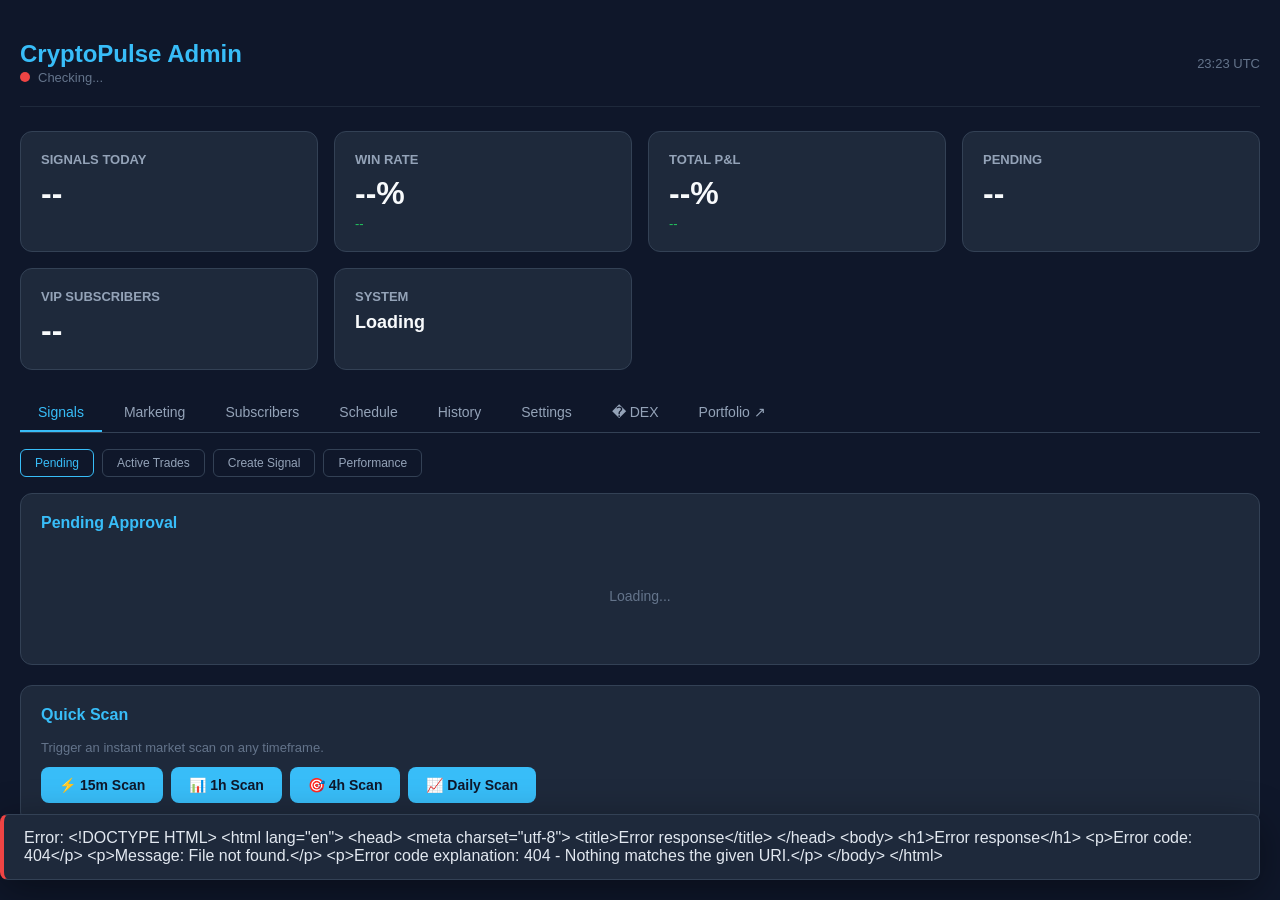
==== src/admin/static/index.html @ 17bb95a2 "Add portfolio page with live P&L, full trade history, and auto-refresh" ====
<!DOCTYPE html>
<html lang="en">
<head>
<meta charset="UTF-8">
<meta name="viewport" content="width=device-width, initial-scale=1.0">
<title>CryptoPulse Admin</title>
<style>
* { box-sizing: border-box; margin: 0; padding: 0; }
body {
  font-family: -apple-system, BlinkMacSystemFont, 'Segoe UI', Roboto, sans-serif;
  background: #0f172a; color: #e2e8f0;
  min-height: 100vh;
}
.container { max-width: 1400px; margin: 0 auto; padding: 20px; }
header {
  display: flex; justify-content: space-between; align-items: center;
  padding: 20px 0; border-bottom: 1px solid #1e293b; margin-bottom: 24px;
}
header h1 { font-size: 24px; color: #38bdf8; }
.status-dot {
  width: 10px; height: 10px; border-radius: 50%; display: inline-block; margin-right: 8px;
}
.status-dot.online { background: #22c55e; box-shadow: 0 0 8px #22c55e; }
.status-dot.offline { background: #ef4444; }

.grid {
  display: grid;
  grid-template-columns: repeat(auto-fit, minmax(260px, 1fr));
  gap: 16px; margin-bottom: 24px;
}
.card {
  background: #1e293b; border: 1px solid #334155; border-radius: 12px;
  padding: 20px; transition: border-color 0.2s;
}
.card:hover { border-color: #38bdf8; }
.card h3 { font-size: 13px; text-transform: uppercase; color: #94a3b8; margin-bottom: 8px; }
.card .value { font-size: 32px; font-weight: 700; color: #f8fafc; }
.card .change { font-size: 13px; margin-top: 4px; }
.change.up { color: #22c55e; }
.change.down { color: #ef4444; }

.section {
  background: #1e293b; border: 1px solid #334155; border-radius: 12px;
  padding: 20px; margin-bottom: 20px;
}
.section h2 {
  font-size: 16px; color: #38bdf8; margin-bottom: 16px;
  display: flex; align-items: center; gap: 8px;
}

.btn {
  background: #38bdf8; color: #0f172a; border: none; padding: 10px 18px;
  border-radius: 8px; font-weight: 600; cursor: pointer; font-size: 14px;
  transition: all 0.2s; display: inline-flex; align-items: center; gap: 6px;
}
.btn:hover { background: #7dd3fc; }
.btn.danger { background: #ef4444; color: white; }
.btn.danger:hover { background: #f87171; }
.btn.success { background: #22c55e; color: white; }
.btn.success:hover { background: #4ade80; }
.btn.ghost { background: transparent; border: 1px solid #475569; color: #e2e8f0; }
.btn.ghost:hover { border-color: #38bdf8; color: #38bdf8; }
.btn:disabled { opacity: 0.5; cursor: not-allowed; }

input, textarea, select {
  background: #0f172a; border: 1px solid #334155; color: #e2e8f0;
  padding: 10px 14px; border-radius: 8px; font-size: 14px; width: 100%;
}
input:focus, textarea:focus, select:focus { outline: none; border-color: #38bdf8; }
textarea { min-height: 100px; resize: vertical; }

.form-group { margin-bottom: 14px; }
.form-group label { display: block; font-size: 13px; color: #94a3b8; margin-bottom: 6px; }
.form-row { display: grid; grid-template-columns: 1fr 1fr; gap: 12px; }

.table-wrap { overflow-x: auto; }
table {
  width: 100%; border-collapse: collapse; font-size: 13px;
}
th, td { padding: 12px; text-align: left; border-bottom: 1px solid #334155; }
th { color: #94a3b8; font-weight: 600; text-transform: uppercase; font-size: 11px; }
tr:hover { background: #0f172a; }
.badge {
  display: inline-block; padding: 3px 10px; border-radius: 20px;
  font-size: 11px; font-weight: 600;
}
.badge.long { background: rgba(34,197,94,0.15); color: #22c55e; }
.badge.short { background: rgba(239,68,68,0.15); color: #ef4444; }
.badge.pending { background: rgba(251,191,36,0.15); color: #fbbf24; }
.badge.closed { background: rgba(148,163,184,0.15); color: #94a3b8; }
.badge.approved { background: rgba(34,197,94,0.15); color: #22c55e; }

.actions { display: flex; gap: 8px; }

.tabs {
  display: flex; gap: 4px; border-bottom: 1px solid #334155; margin-bottom: 16px;
}
.tab {
  padding: 10px 18px; font-size: 14px; cursor: pointer;
  border-bottom: 2px solid transparent; color: #94a3b8;
}
.tab.active { color: #38bdf8; border-bottom-color: #38bdf8; }
.tab:hover { color: #e2e8f0; }

.tab-panel { display: none; }
.tab-panel.active { display: block; }

.toast {
  position: fixed; bottom: 20px; right: 20px;
  background: #1e293b; border: 1px solid #334155; border-left: 4px solid #38bdf8;
  padding: 14px 20px; border-radius: 8px; box-shadow: 0 10px 40px rgba(0,0,0,0.4);
  display: none; align-items: center; gap: 10px; z-index: 1000;
}
.toast.show { display: flex; }
.toast.error { border-left-color: #ef4444; }
.toast.success { border-left-color: #22c55e; }

.loading {
  display: inline-block; width: 16px; height: 16px;
  border: 2px solid #334155; border-top-color: #38bdf8;
  border-radius: 50%; animation: spin 0.8s linear infinite;
}
@keyframes spin { to { transform: rotate(360deg); } }

.empty-state {
  text-align: center; padding: 40px; color: #64748b; font-size: 14px;
}

.compact-grid {
  display: grid; grid-template-columns: repeat(auto-fill, minmax(300px, 1fr)); gap: 16px;
}
.modal {
  position: fixed; top: 0; left: 0; width: 100%; height: 100%;
  background: rgba(0,0,0,0.7); display: none; align-items: center; justify-content: center;
  z-index: 2000;
}
.modal.show { display: flex; }
.modal-content {
  background: #1e293b; border: 1px solid #334155; border-radius: 12px;
  width: 90%; max-width: 600px; max-height: 90vh; overflow-y: auto;
  padding: 24px;
}
.modal-header {
  display: flex; justify-content: space-between; align-items: center;
  margin-bottom: 16px;
}
.modal-header h3 { color: #38bdf8; margin: 0; }
.close-btn {
  background: none; border: none; color: #94a3b8; font-size: 20px; cursor: pointer;
}
.close-btn:hover { color: #e2e8f0; }
.sub-nav {
  display: flex; gap: 8px; margin-bottom: 16px; flex-wrap: wrap;
}
.sub-nav button {
  background: #0f172a; border: 1px solid #334155; color: #94a3b8;
  padding: 6px 14px; border-radius: 6px; font-size: 12px; cursor: pointer;
}
.sub-nav button.active { border-color: #38bdf8; color: #38bdf8; }
.sub-panel { display: none; }
.sub-panel.active { display: block; }
</style>
</head>
<body>
<div class="container">

<header>
  <div>
    <h1>CryptoPulse Admin</h1>
    <span id="systemStatus" style="font-size:13px;color:#64748b;"><span class="status-dot offline" id="statusDot"></span>Checking...</span>
  </div>
  <div style="font-size:13px;color:#64748b;">
    <span id="clock">--:-- UTC</span>
  </div>
</header>

<!-- Overview Cards -->
<div class="grid" id="statsGrid">
  <div class="card"><h3>Signals Today</h3><div class="value" id="statSignals">--</div></div>
  <div class="card"><h3>Win Rate</h3><div class="value" id="statWinRate">--%</div><div class="change up" id="statWinRateChange">--</div></div>
  <div class="card"><h3>Total P&L</h3><div class="value" id="statPnl">--%</div><div class="change up" id="statPnlChange">--</div></div>
  <div class="card"><h3>Pending</h3><div class="value" id="statPending">--</div></div>
  <div class="card"><h3>VIP Subscribers</h3><div class="value" id="statSubs">--</div></div>
  <div class="card"><h3>System</h3><div class="value" style="font-size:18px;margin-top:8px;" id="statSystem">Loading</div></div>
</div>

<!-- Tabs -->
<div class="tabs">
  <div class="tab active" onclick="switchTab('signals')">Signals</div>
  <div class="tab" onclick="switchTab('marketing')">Marketing</div>
  <div class="tab" onclick="switchTab('subscribers')">Subscribers</div>
  <div class="tab" onclick="switchTab('schedule')">Schedule</div>
  <div class="tab" onclick="switchTab('history')">History</div>
  <div class="tab" onclick="switchTab('settings')">Settings</div>
  <div class="tab" onclick="switchTab('alpha')">� DEX</div>
  <div class="tab" onclick="window.open('/portfolio','_blank')">Portfolio &#8599;</div>
</div>

<!-- Signals Tab -->
<div class="tab-panel active" id="tab-signals">
  <div class="sub-nav">
    <button class="active" onclick="switchSubTab(this,'sig-pending')">Pending</button>
    <button onclick="switchSubTab(this,'sig-active')">Active Trades</button>
    <button onclick="switchSubTab(this,'sig-create')">Create Signal</button>
    <button onclick="switchSubTab(this,'sig-performance')">Performance</button>
  </div>
  <div class="sub-panel active" id="sig-pending">
    <div class="section">
      <h2>Pending Approval</h2>
      <div id="pendingSignals"><div class="empty-state">Loading...</div></div>
    </div>
    <div class="section">
      <h2>Quick Scan</h2>
      <p style="color:#64748b;font-size:13px;margin-bottom:12px;">Trigger an instant market scan on any timeframe.</p>
      <div style="display:flex;gap:8px;flex-wrap:wrap;">
        <button class="btn" onclick="triggerJob('scan_15m')">⚡ 15m Scan</button>
        <button class="btn" onclick="triggerJob('scan_1h')">📊 1h Scan</button>
        <button class="btn" onclick="triggerJob('scan_4h')">🎯 4h Scan</button>
        <button class="btn" onclick="triggerJob('scan_1d')">📈 Daily Scan</button>
      </div>
    </div>
  </div>
  <div class="sub-panel" id="sig-active">
    <div class="section">
      <h2>🔄 Active Trades (Live Tracking)</h2>
      <p style="color:#64748b;font-size:13px;margin-bottom:12px;">Running trades being monitored for TP/SL hits. Data persists across restarts.</p>
      <div id="activeSignals"><div class="empty-state">Loading...</div></div>
    </div>
  </div>
  <div class="sub-panel" id="sig-create">
    <div class="section">
      <h2>Create Manual Signal</h2>
      <p style="color:#64748b;font-size:13px;margin-bottom:12px;">Manually publish a signal directly to VIP + Free.</p>
      <div class="form-row">
        <div class="form-group"><label>Symbol</label><input type="text" id="manSymbol" placeholder="BTC/USDT"></div>
        <div class="form-group"><label>Direction</label><select id="manDir"><option value="LONG">LONG</option><option value="SHORT">SHORT</option></select></div>
      </div>
      <div class="form-row">
        <div class="form-group"><label>Timeframe</label><select id="manTF"><option value="15m">15m</option><option value="1h">1h</option><option value="4h">4h</option><option value="1d">1d</option></select></div>
        <div class="form-group"><label>Confidence %</label><input type="number" id="manConf" value="90" min="80" max="100"></div>
      </div>
      <div class="form-row">
        <div class="form-group"><label>Entry Price</label><input type="number" id="manEntry" placeholder="65000"></div>
        <div class="form-group"><label>Stop Loss</label><input type="number" id="manSL" placeholder="64000"></div>
      </div>
      <div class="form-row">
        <div class="form-group"><label>TP1</label><input type="number" id="manTP1" placeholder="67000"></div>
        <div class="form-group"><label>TP2 (optional)</label><input type="number" id="manTP2" placeholder=""></div>
      </div>
      <div class="form-group"><label>Notes</label><textarea id="manNotes" placeholder="Setup rationale..."></textarea></div>
      <button class="btn success" onclick="createManualSignal()">Publish Signal Now</button>
    </div>
  </div>
  <div class="sub-panel" id="sig-performance">
    <div class="section">
      <h2>Performance Analytics</h2>
      <div style="display:flex;gap:10px;margin-bottom:12px;align-items:center;flex-wrap:wrap;">
        <label style="color:#94a3b8;font-size:13px;">Period:</label>
        <select id="perfDays" onchange="loadPerformance()">
          <option value="7">Last 7 Days</option>
          <option value="30" selected>Last 30 Days</option>
          <option value="90">Last 90 Days</option>
        </select>
        <div style="flex:1"></div>
        <button class="btn" style="font-size:12px;padding:6px 12px;background:#3b82f6;color:#fff;" onclick="sendPerformance('free')">📢 Send to Free</button>
        <button class="btn" style="font-size:12px;padding:6px 12px;background:#10b981;color:#fff;" onclick="sendPerformance('vip')">💎 Send to VIP</button>
      </div>
      <div class="grid" id="perfCards" style="margin-bottom:16px;">
        <div class="card"><h3>Total Signals</h3><div class="value" id="perfTotal">--</div></div>
        <div class="card"><h3>Win Rate</h3><div class="value" id="perfWinRate">--%</div></div>
        <div class="card"><h3>Total P&L</h3><div class="value" id="perfTotalPnl">--%</div></div>
        <div class="card"><h3>Avg per Trade</h3><div class="value" id="perfAvg">--%</div></div>
      </div>
      <div class="table-wrap">
        <h3 style="color:#94a3b8;font-size:13px;margin-bottom:8px;">By Symbol</h3>
        <table><thead><tr><th>Symbol</th><th>Count</th><th>Wins</th><th>Total P&L</th></tr></thead><tbody id="perfBySymbol"><tr><td colspan="4" class="empty-state">Loading...</td></tr></tbody></table>
      </div>
    </div>
  </div>
</div>

<!-- Marketing Tab -->
<div class="tab-panel" id="tab-marketing">
  <div class="section">
    <h2>🚀 Free Viral Marketing</h2>
    <p style="color:#64748b;font-size:13px;margin-bottom:12px;">Post to Reddit, Discord, Telegram, and Forums - All FREE!</p>
    <a href="/marketing" target="_blank" class="btn success" style="width:100%;justify-content:center;text-decoration:none;margin-bottom:16px;">
      🎯 Open Marketing Dashboard
    </a>
  </div>

  <div class="section">
    <h2>Quick Post</h2>
    <div class="form-group">
      <label>Channel</label>
      <select id="postChannel">
        <option value="free">Free Channel</option>
        <option value="vip">VIP Channel</option>
        <option value="both">Both</option>
      </select>
    </div>
    <div class="form-group">
      <label>Message (HTML supported)</label>
      <textarea id="postMessage" placeholder="Type your message..."></textarea>
    </div>
    <div style="display:flex;gap:10px;align-items:center;">
      <button class="btn" onclick="sendPost()">Send Post</button>
      <label style="display:flex;align-items:center;gap:6px;font-size:13px;color:#94a3b8;cursor:pointer;">
        <input type="checkbox" id="postPin"> Pin message
      </label>
    </div>
  </div>

  <div class="section">
    <h2>Campaign Triggers</h2>
    <p style="color:#64748b;font-size:13px;margin-bottom:12px;">One-click marketing campaigns.</p>
    <div class="compact-grid">
      <div class="card" style="padding:16px;">
        <h3>FOMO Alert</h3>
        <p style="font-size:12px;color:#64748b;margin:8px 0;">Post live stats — active signals + recent wins to free channel.</p>
        <button class="btn" onclick="triggerCampaign('fomo')" style="width:100%;justify-content:center;">Trigger FOMO</button>
      </div>
      <div class="card" style="padding:16px;">
        <h3>Social Proof</h3>
        <p style="font-size:12px;color:#64748b;margin:8px 0;">Post this week's win rate and P&L.</p>
        <button class="btn" onclick="triggerCampaign('social_proof')" style="width:100%;justify-content:center;">Trigger Social Proof</button>
      </div>
      <div class="card" style="padding:16px;">
        <h3>Urgency</h3>
        <p style="font-size:12px;color:#64748b;margin:8px 0;">Post limited VIP spots message.</p>
        <button class="btn" onclick="triggerCampaign('urgency')" style="width:100%;justify-content:center;">Trigger Urgency</button>
      </div>
      <div class="card" style="padding:16px;">
        <h3>Custom Campaign</h3>
        <p style="font-size:12px;color:#64748b;margin:8px 0;">Post your own message to free channel.</p>
        <div class="form-group" style="margin-bottom:8px;">
          <input type="text" id="customCampaignMsg" placeholder="Custom message...">
        </div>
        <button class="btn ghost" onclick="triggerCustomCampaign()" style="width:100%;justify-content:center;">Send Custom</button>
      </div>
    </div>
  </div>
</div>

<!-- Subscribers Tab -->
<div class="tab-panel" id="tab-subscribers">
  <div class="section">
    <h2>Subscriber Overview</h2>
    <div class="grid" style="margin-bottom:16px;">
      <div class="card"><h3>Total</h3><div class="value" id="subTotal">--</div></div>
      <div class="card"><h3>Active</h3><div class="value" id="subActive">--</div></div>
      <div class="card"><h3>Expired</h3><div class="value" id="subExpired">--</div></div>
      <div class="card"><h3>Monthly Revenue</h3><div class="value" id="subRevenue">$--</div></div>
    </div>
    <div class="table-wrap">
      <table><thead><tr><th>User</th><th>Status</th><th>Plan</th><th>Joined</th><th>Expires</th><th>Actions</th></tr></thead><tbody id="subTable"><tr><td colspan="6" class="empty-state">Loading...</td></tr></tbody></table>
    </div>
  </div>

  <!-- Edit Subscriber Modal -->
  <div id="editSubModal" class="modal" style="display:none;position:fixed;top:0;left:0;width:100%;height:100%;background:rgba(0,0,0,0.5);z-index:100;align-items:center;justify-content:center;">
    <div class="modal-content" style="background:#1e293b;padding:24px;border-radius:12px;max-width:400px;width:90%;box-shadow:0 20px 25px -5px rgba(0,0,0,0.3);">
      <h3 style="margin-bottom:16px;">Edit Subscriber</h3>
      <input type="hidden" id="editSubUserId">
      <div class="form-group">
        <label>Tier</label>
        <select id="editSubTier">
          <option value="monthly">Monthly</option>
          <option value="quarterly">Quarterly</option>
          <option value="lifetime">Lifetime</option>
          <option value="beta">Beta</option>
          <option value="trial">Trial</option>
        </select>
      </div>
      <div class="form-group">
        <label>Status</label>
        <select id="editSubStatus">
          <option value="active">Active</option>
          <option value="trial">Trial</option>
          <option value="cancelled">Cancelled</option>
          <option value="expired">Expired</option>
        </select>
      </div>
      <div class="form-group">
        <label>Extend Trial (days from now)</label>
        <input type="number" id="editSubDays" placeholder="Leave blank to keep current" min="1" max="365">
      </div>
      <div class="form-group">
        <label>Notes</label>
        <input type="text" id="editSubNotes" placeholder="Subscriber notes...">
      </div>
      <div style="display:flex;gap:8px;margin-top:16px;">
        <button class="btn success" onclick="saveSubscriberEdit()" style="flex:1;">Save Changes</button>
        <button class="btn" onclick="closeEditModal()" style="flex:1;background:#475569;">Cancel</button>
      </div>
    </div>
  </div>
  <div class="section">
    <h2>🎁 Add Beta Tester</h2>
    <p style="color:#64748b;font-size:13px;margin-bottom:12px;">Give a user free VIP access for a limited time.</p>
    <div class="form-row">
      <div class="form-group">
        <label>Telegram User ID</label>
        <input type="text" id="betaUserId" placeholder="123456789">
      </div>
      <div class="form-group">
        <label>Username (optional)</label>
        <input type="text" id="betaUsername" placeholder="@username">
      </div>
    </div>
    <div class="form-row">
      <div class="form-group">
        <label>Free Days</label>
        <input type="number" id="betaDays" value="30" min="1" max="90">
      </div>
      <div class="form-group">
        <label>Notes</label>
        <input type="text" id="betaNotes" placeholder="Beta tester - friend referral">
      </div>
    </div>
    <button class="btn success" onclick="addBetaTester()">Give Free VIP Access</button>
  </div>
  <div class="section">
    <h2>VIP DM Blast</h2>
    <p style="color:#64748b;font-size:13px;margin-bottom:12px;">Send a message to all VIP subscribers via DM.</p>
    <div class="form-group">
      <label>Filter</label>
      <select id="blastFilter">
        <option value="">All Subscribers</option>
        <option value="active">Active Only</option>
        <option value="expired">Expired Only</option>
        <option value="trial">Trial Only</option>
      </select>
    </div>
    <div class="form-group">
      <label>Message (HTML supported)</label>
      <textarea id="blastMessage" placeholder="Type your VIP blast message..."></textarea>
    </div>
    <button class="btn" onclick="sendDmBlast()">Send DM Blast</button>
  </div>
</div>

<!-- Schedule Tab -->
<div class="tab-panel" id="tab-schedule">
  <div class="section">
    <h2>Scheduled Jobs</h2>
    <p style="color:#64748b;font-size:13px;margin-bottom:12px;">Manually trigger scheduled content now.</p>
    <div class="compact-grid">
      <div class="card" style="padding:16px;">
        <h3>Morning Outlook</h3>
        <p style="font-size:12px;color:#64748b;margin:8px 0;">Post full market analysis to both channels.</p>
        <button class="btn" onclick="triggerJob('outlook')" style="width:100%;justify-content:center;">Post Now</button>
      </div>
      <div class="card" style="padding:16px;">
        <h3>Evening Recap</h3>
        <p style="font-size:12px;color:#64748b;margin:8px 0;">Post daily summary with P&L to both channels.</p>
        <button class="btn" onclick="triggerJob('recap')" style="width:100%;justify-content:center;">Post Now</button>
      </div>
      <div class="card" style="padding:16px;">
        <h3>Weekly Report</h3>
        <p style="font-size:12px;color:#64748b;margin:8px 0;">Post weekly stats and analysis to VIP.</p>
        <button class="btn" onclick="triggerJob('weekly')" style="width:100%;justify-content:center;">Post Now</button>
      </div>
      <div class="card" style="padding:16px;">
        <h3>Market Scan</h3>
        <p style="font-size:12px;color:#64748b;margin:8px 0;">Run a 15m scan for new setups.</p>
        <button class="btn" onclick="triggerJob('scan')" style="width:100%;justify-content:center;">Run Now</button>
      </div>
    </div>
  </div>
</div>

<!-- History Tab -->
<div class="tab-panel" id="tab-history">
  <div class="section">
    <h2>Signal History</h2>
    <div style="display:flex;gap:10px;margin-bottom:12px;">
      <select id="historyFilter" onchange="loadHistory()">
        <option value="">All</option>
        <option value="closed">Closed</option>
        <option value="published">Published</option>
        <option value="rejected">Rejected</option>
      </select>
    </div>
    <div class="table-wrap">
      <table>
        <thead>
          <tr>
            <th>Time</th><th>Symbol</th><th>Dir</th><th>TF</th><th>Conf</th><th>R/R</th><th>Entry</th><th>SL</th><th>TP1</th><th>Status</th><th>P&L</th>
          </tr>
        </thead>
        <tbody id="historyTable">
          <tr><td colspan="11" class="empty-state">Loading...</td></tr>
        </tbody>
      </table>
    </div>
  </div>
</div>

<!-- Settings Tab -->
<div class="tab-panel" id="tab-settings">
  <div class="section">
    <h2>System Configuration</h2>
    <div class="table-wrap">
      <table>
        <thead><tr><th>Setting</th><th>Value</th></tr></thead>
        <tbody id="settingsTable"></tbody>
      </table>
    </div>
  </div>
  <div class="section">
    <h2>Components</h2>
    <div id="componentsStatus"></div>
  </div>
  <div class="section">
    <h2>Telegram Connectivity Test</h2>
    <p style="color:#64748b;font-size:13px;margin-bottom:12px;">Send test messages to VIP and Free channels to verify the bot can post.</p>
    <button class="btn" onclick="testTelegram()">🔧 Test Telegram Channels</button>
    <div id="telegramTestResults" style="margin-top:12px;"></div>
  </div>
</div>

</div>

<!-- DEX / Alpha Plays Tab -->
<div class="tab-panel" id="tab-alpha">
  <div class="sub-nav">
    <button class="active" onclick="switchAlphaSubTab(this,'dex-opportunities')">🎯 DEX Opportunities</button>
    <button onclick="switchAlphaSubTab(this,'alpha-active')">Active Plays</button>
    <button onclick="switchAlphaSubTab(this,'alpha-pending')">Pending</button>
    <button onclick="switchAlphaSubTab(this,'alpha-stats')">Stats</button>
    <button onclick="switchAlphaSubTab(this,'alpha-performance')">Performance</button>
  </div>

  <!-- DEX OPPORTUNITIES -->
  <div class="sub-panel active" id="dex-opportunities">
    <div class="section">
      <h2>🎯 DEX Opportunities</h2>
      <p style="color:#64748b;font-size:13px;margin-bottom:12px;">Low-cap & early breakout plays from Jupiter, Uniswap, DexScreener & GeckoTerminal</p>

      <!-- Scan Controls -->
      <div style="display:flex;gap:10px;flex-wrap:wrap;margin-bottom:16px;align-items:center;">
        <button class="btn" onclick="triggerAlphaScan()">🔍 Scan All Chains</button>
        <button class="btn ghost" onclick="triggerAlphaScan('sol')">☀️ Solana</button>
        <button class="btn ghost" onclick="triggerAlphaScan('eth')">💎 ETH</button>
        <button class="btn ghost" onclick="triggerAlphaScan('base')">🔵 Base</button>
        <button class="btn ghost" onclick="loadDexOpportunities()">🔄 Refresh</button>
      </div>

      <!-- Filters -->
      <div style="display:flex;gap:10px;flex-wrap:wrap;margin-bottom:16px;align-items:center;">
        <label style="font-size:13px;color:#64748b;">Filter:</label>
        <select id="dexFilterChain" onchange="loadDexOpportunities()" style="padding:6px 10px;border-radius:6px;border:1px solid #334155;background:#0f172a;color:#e2e8f0;font-size:13px;">
          <option value="">All Chains</option>
          <option value="sol">Solana</option>
          <option value="eth">Ethereum</option>
          <option value="base">Base</option>
        </select>
        <select id="dexFilterType" onchange="loadDexOpportunities()" style="padding:6px 10px;border-radius:6px;border:1px solid #334155;background:#0f172a;color:#e2e8f0;font-size:13px;">
          <option value="">All Types</option>
          <option value="day_trade">Day Trade</option>
          <option value="swing">Swing Trade</option>
          <option value="fundamental">Fundamental</option>
        </select>
        <span id="dexOppsCount" style="font-size:13px;color:#64748b;margin-left:auto;"></span>
      </div>

      <div id="dexOpportunitiesList"><div class="empty-state">Loading DEX opportunities...</div></div>
    </div>
  </div>

  <!-- ACTIVE PLAYS -->
  <div class="sub-panel" id="alpha-active">
    <div class="section">
      <h2>🎰 Active Alpha Plays</h2>
      <p style="color:#64748b;font-size:13px;margin-bottom:12px;">Approved plays being tracked. VIP: 1/day | Free: 1/week</p>
      <div style="display:flex;gap:10px;margin-bottom:16px;">
        <button class="btn" onclick="triggerAlphaScan()">🔍 Scan Now</button>
        <button class="btn ghost" onclick="loadAlphaPlays()">🔄 Refresh</button>
      </div>
      <div id="alphaActiveList"><div class="empty-state">Loading...</div></div>
    </div>
  </div>

  <!-- PENDING DISCOVERY -->
  <div class="sub-panel" id="alpha-pending">
    <div class="section">
      <h2>⏳ Pending Discovery</h2>
      <p style="color:#64748b;font-size:13px;margin-bottom:12px;">Discovered plays waiting for admin approval.</p>
      <div id="alphaPendingList"><div class="empty-state">Loading...</div></div>
    </div>
  </div>

  <!-- STATS -->
  <div class="sub-panel" id="alpha-stats">
    <div class="section">
      <h2>📊 DEX Play Statistics</h2>
      <div class="grid" style="margin-bottom:16px;">
        <div class="card"><h3>VIP Today</h3><div class="value" id="alphaVipToday">--</div><div class="change" id="alphaVipLimit">/--</div></div>
        <div class="card"><h3>Free This Week</h3><div class="value" id="alphaFreeWeek">--</div><div class="change" id="alphaFreeLimit">/--</div></div>
        <div class="card"><h3>Active Plays</h3><div class="value" id="alphaActiveCount">--</div></div>
        <div class="card"><h3>Pending</h3><div class="value" id="alphaPendingCount">--</div></div>
      </div>
      <div id="alphaTradeTypeBreakdown" style="margin-top:12px;"></div>
    </div>
  </div>

  <!-- PERFORMANCE -->
  <div class="sub-panel" id="alpha-performance">
    <div class="section">
      <h2>🏆 Alpha Play Performance</h2>
      <p style="color:#64748b;font-size:13px;margin-bottom:12px;">Historical win/loss, PnL analytics & hold times from database</p>
      <div style="display:flex;gap:10px;margin-bottom:16px;">
        <button class="btn" onclick="loadAlphaPerformance()">🔄 Refresh</button>
      </div>

      <!-- KPI Cards -->
      <div class="grid" style="margin-bottom:20px;">
        <div class="card"><h3>Win Rate</h3><div class="value" id="perfWinRate">--</div><div class="change" id="perfWinRateDetail" style="font-size:12px;color:#64748b;"></div></div>
        <div class="card"><h3>Big Win Rate</h3><div class="value" id="perfBigWinRate">--</div><div class="change" style="font-size:12px;color:#64748b;">TP2 hits</div></div>
        <div class="card"><h3>Avg PnL</h3><div class="value" id="perfAvgPnl">--</div><div class="change" id="perfAvgPnlDetail" style="font-size:12px;color:#64748b;"></div></div>
        <div class="card"><h3>Avg Hold</h3><div class="value" id="perfAvgHold">--</div><div class="change" style="font-size:12px;color:#64748b;">hours</div></div>
        <div class="card"><h3>Total Plays</h3><div class="value" id="perfTotal">--</div><div class="change" id="perfTotalDetail" style="font-size:12px;color:#64748b;"></div></div>
        <div class="card"><h3>Best Play</h3><div class="value" id="perfBest" style="font-size:20px;">--</div><div class="change" id="perfBestDetail" style="font-size:12px;color:#64748b;"></div></div>
      </div>

      <!-- Breakdown Tables -->
      <div style="display:grid;grid-template-columns:repeat(auto-fit,minmax(280px,1fr));gap:16px;margin-bottom:20px;">
        <div class="card">
          <h3>By Chain</h3>
          <div id="perfByChain" style="font-size:13px;"></div>
        </div>
        <div class="card">
          <h3>By Trade Type</h3>
          <div id="perfByTradeType" style="font-size:13px;"></div>
        </div>
        <div class="card">
          <h3>By Risk Level</h3>
          <div id="perfByRisk" style="font-size:13px;"></div>
        </div>
      </div>

      <!-- Active Plays -->
      <div class="section" style="padding:0;">
        <h3 style="margin-bottom:10px;">🎰 Currently Active</h3>
        <div id="perfActivePlays"><div class="empty-state">No active plays in database</div></div>
      </div>

      <!-- History Table -->
      <div class="section" style="padding:0;margin-top:20px;">
        <h3 style="margin-bottom:10px;">📜 Play History</h3>
        <div id="perfHistory"><div class="empty-state">No historical plays yet</div></div>
      </div>
    </div>
  </div>
</div>

</div>

<div class="toast" id="toast">
  <span id="toastMsg">Message</span>
</div>

<script>
const API = '';

function showToast(msg, type='success') {
  const t = document.getElementById('toast');
  document.getElementById('toastMsg').textContent = msg;
  t.className = 'toast show ' + type;
  setTimeout(() => t.className = 'toast', 3000);
}

function switchTab(name) {
  document.querySelectorAll('.tab').forEach(t => t.classList.remove('active'));
  document.querySelectorAll('.tab-panel').forEach(p => p.classList.remove('active'));
  event.target.classList.add('active');
  document.getElementById('tab-' + name).classList.add('active');
  if (name === 'history') loadHistory();
  if (name === 'settings') loadSettings();
  if (name === 'subscribers') loadSubscribers();
  if (name === 'signals') { loadStats(); loadPerformance(); }
  if (name === 'alpha') { loadDexOpportunities(); loadAlphaPlays(); loadAlphaStats(); }
}

async function fetchJSON(url, opts) {
  try {
    const r = await fetch(API + url, opts);
    if (!r.ok) throw new Error(await r.text());
    return await r.json();
  } catch (e) {
    showToast('Error: ' + e.message, 'error');
    throw e;
  }
}

async function loadStatus() {
  try {
    const s = await fetchJSON('/api/status');
    const dot = document.getElementById('statusDot');
    dot.className = 'status-dot ' + (s.status === 'running' ? 'online' : 'offline');
    document.getElementById('systemStatus').innerHTML =
      '<span class="status-dot ' + (s.status === 'running' ? 'online' : 'offline') + '"></span>' +
      (s.status === 'running' ? 'System Online' : 'System Offline');
    document.getElementById('statSystem').textContent = s.status === 'running' ? 'Online' : 'Offline';
    document.getElementById('statSystem').style.color = s.status === 'running' ? '#22c55e' : '#ef4444';
  } catch (e) {}
}

async function loadStats() {
  try {
    const daily = await fetchJSON('/api/stats/daily');
    document.getElementById('statSignals').textContent = daily.approved || 0;
    document.getElementById('statWinRate').textContent = (daily.win_rate ? daily.win_rate.toFixed(0) : 0) + '%';
    document.getElementById('statPnl').textContent = (daily.total_pnl ? daily.total_pnl.toFixed(1) : 0) + '%';
    document.getElementById('statPnlChange').textContent = daily.wins + 'W / ' + daily.losses + 'L';
    document.getElementById('statPnlChange').className = 'change ' + ((daily.total_pnl||0) >= 0 ? 'up' : 'down');
  } catch (e) {}
  try {
    const pending = await fetchJSON('/api/signals/pending');
    document.getElementById('statPending').textContent = pending.count;
    renderPending(pending.signals);
  } catch (e) {}
  try {
    const subs = await fetchJSON('/api/subscribers');
    document.getElementById('statSubs').textContent = subs.count;
  } catch (e) {}
}

function renderPending(signals) {
  const el = document.getElementById('pendingSignals');
  if (!signals || signals.length === 0) {
    el.innerHTML = '<div class="empty-state">No signals pending approval.</div>';
    return;
  }
  let html = '<div class="table-wrap"><table><thead><tr><th>Symbol</th><th>Dir</th><th>TF</th><th>Conf</th><th>R/R</th><th>Entry</th><th>SL</th><th>TP1</th><th>Actions</th></tr></thead><tbody>';
  for (const s of signals) {
    html += `<tr>
      <td><b>${s.symbol}</b></td>
      <td><span class="badge ${s.direction.toLowerCase()}">${s.direction}</span></td>
      <td>${s.timeframe}</td>
      <td>${s.confidence.toFixed(1)}%</td>
      <td>1:${s.risk_reward.toFixed(1)}</td>
      <td>$${s.entry_price.toLocaleString()}</td>
      <td>$${s.stop_loss.toLocaleString()}</td>
      <td>$${s.take_profit_1.toLocaleString()}</td>
      <td class="actions">
        <button class="btn success" style="padding:6px 12px;font-size:12px;" onclick="signalAction('${s.id}','approve')">Approve</button>
        <button class="btn danger" style="padding:6px 12px;font-size:12px;" onclick="signalAction('${s.id}','reject')">Reject</button>
      </td>
    </tr>`;
  }
  html += '</tbody></table></div>';
  el.innerHTML = html;
}

async function loadActiveSignals() {
  try {
    const data = await fetchJSON('/api/signals/active');
    renderActiveSignals(data.signals);
  } catch (e) {
    document.getElementById('activeSignals').innerHTML = '<div class="empty-state">Error loading active trades</div>';
  }
}

function renderActiveSignals(signals) {
  const el = document.getElementById('activeSignals');
  if (!signals || signals.length === 0) {
    el.innerHTML = '<div class="empty-state">No active trades being tracked.<br><small style="color:#64748b;">Approved signals will appear here and persist across restarts.</small></div>';
    return;
  }
  
  let html = '<div class="compact-grid">';
  for (const s of signals) {
    const pnlClass = s.pnl_percent >= 0 ? 'up' : 'down';
    const pnlSign = s.pnl_percent >= 0 ? '+' : '';
    const entryType = s.is_limit_order ? '⏳ LIMIT' : '⚡ MARKET';
    const entryColor = s.is_limit_order ? '#fbbf24' : '#22c55e';
    const slMoved = s.stop_moved_to_breakeven ? '🔒 Breakeven' : 'Active';
    
    // For limit orders, show fill status
    let fillStatus = '';
    if (s.is_limit_order) {
      const isLong = s.direction === 'LONG';
      const current = s.current_price || 0;
      const entry = s.entry_price || 0;
      const filled = isLong ? (current <= entry) : (current >= entry);
      if (!filled) {
        fillStatus = '<div style="background:#451a03;border:1px solid #92400e;color:#fbbf24;padding:6px 10px;border-radius:6px;font-size:12px;margin-bottom:10px;text-align:center;">⏳ Waiting for limit fill — TP/SL tracking paused until entry is hit</div>';
      } else {
        fillStatus = '<div style="background:#064e3b;border:1px solid #059669;color:#34d399;padding:6px 10px;border-radius:6px;font-size:12px;margin-bottom:10px;text-align:center;">✅ Limit filled — now tracking TP/SL</div>';
      }
    }
    
    // TP Progress Bar
    let tpProgress = 0;
    if (s.tp3_hit) tpProgress = 100;
    else if (s.tp2_hit) tpProgress = 66;
    else if (s.tp1_hit) tpProgress = 33;
    
    html += `
    <div class="card" style="position:relative;">
      ${fillStatus}
      <div style="display:flex;justify-content:space-between;align-items:start;margin-bottom:12px;">
        <div>
          <h3 style="font-size:18px;color:#f8fafc;margin-bottom:4px;">${s.symbol}</h3>
          <div style="display:flex;gap:6px;align-items:center;">
            <span class="badge ${s.direction.toLowerCase()}">${s.direction}</span>
            <span style="font-size:11px;color:${entryColor};">${entryType}</span>
            <span style="font-size:11px;color:#64748b;">${s.timeframe}</span>
            <span style="font-size:11px;color:#64748b;">${s.setup_type || 'N/A'}</span>
          </div>
        </div>
        <div style="text-align:right;">
          <div class="change ${pnlClass}" style="font-size:20px;font-weight:700;">${pnlSign}${s.pnl_percent}%</div>
          <div style="font-size:11px;color:#64748b;">Conf: ${s.confidence}%</div>
        </div>
      </div>
      
      <!-- Prices -->
      <div style="background:#0f172a;border-radius:8px;padding:12px;margin-bottom:12px;font-size:12px;">
        <div style="display:grid;grid-template-columns:1fr 1fr;gap:8px;">
          <div><span style="color:#94a3b8;">Entry:</span> <b>$${s.entry_price.toFixed(6)}</b></div>
          <div><span style="color:#94a3b8;">Current:</span> <b>$${s.current_price ? s.current_price.toFixed(6) : 'N/A'}</b></div>
          <div><span style="color:#94a3b8;">SL:</span> <b>$${s.stop_loss ? s.stop_loss.toFixed(6) : 'N/A'}</b></div>
          <div><span style="color:#64748b;font-size:10px;">${slMoved}</span></div>
        </div>
      </div>
      
      <!-- TP Progress -->
      <div style="margin-bottom:12px;">
        <div style="display:flex;justify-content:space-between;margin-bottom:6px;font-size:11px;">
          <span style="color:#94a3b8;">Take Profits</span>
          <span style="color:#64748b;">${s.tp1_hit ? 1 : 0} + ${s.tp2_hit ? 1 : 0} + ${s.tp3_hit ? 1 : 0} / 3</span>
        </div>
        <div style="background:#0f172a;height:6px;border-radius:3px;overflow:hidden;margin-bottom:8px;">
          <div style="background:linear-gradient(90deg,#22c55e,#38bdf8);height:100%;width:${tpProgress}%;transition:width 0.3s;"></div>
        </div>
        <div style="display:grid;grid-template-columns:1fr 1fr 1fr;gap:6px;font-size:11px;">
          <div style="background:${s.tp1_hit ? 'rgba(34,197,94,0.15)' : '#0f172a'};padding:6px;border-radius:4px;text-align:center;border:1px solid ${s.tp1_hit ? '#22c55e' : '#334155'};">
            <div style="color:${s.tp1_hit ? '#22c55e' : '#64748b'};">${s.tp1_hit ? '✅' : '⏳'} TP1</div>
            <div style="color:#94a3b8;font-size:10px;">$${s.take_profit_1 ? s.take_profit_1.toFixed(4) : 'N/A'}</div>
          </div>
          <div style="background:${s.tp2_hit ? 'rgba(34,197,94,0.15)' : '#0f172a'};padding:6px;border-radius:4px;text-align:center;border:1px solid ${s.tp2_hit ? '#22c55e' : '#334155'};">
            <div style="color:${s.tp2_hit ? '#22c55e' : '#64748b'};">${s.tp2_hit ? '✅' : '⏳'} TP2</div>
            <div style="color:#94a3b8;font-size:10px;">$${s.take_profit_2 ? s.take_profit_2.toFixed(4) : 'N/A'}</div>
          </div>
          <div style="background:${s.tp3_hit ? 'rgba(34,197,94,0.15)' : '#0f172a'};padding:6px;border-radius:4px;text-align:center;border:1px solid ${s.tp3_hit ? '#22c55e' : '#334155'};">
            <div style="color:${s.tp3_hit ? '#22c55e' : '#64748b'};">${s.tp3_hit ? '✅' : '⏳'} TP3</div>
            <div style="color:#94a3b8;font-size:10px;">$${s.take_profit_3 ? s.take_profit_3.toFixed(4) : 'N/A'}</div>
          </div>
        </div>
      </div>
      
      <!-- Actions -->
      <div style="display:flex;gap:6px;flex-wrap:wrap;">
        <button class="btn ghost" style="flex:1;font-size:12px;padding:8px;" onclick="editSignal('${s.id}')">✏️ Edit</button>
        <button class="btn ghost" style="flex:1;font-size:12px;padding:8px;" onclick="markTPModal('${s.id}', '${s.symbol}')">✅ Mark TP</button>
        <button class="btn danger" style="flex:1;font-size:12px;padding:8px;" onclick="closeSignalModal('${s.id}', '${s.symbol}', ${s.current_price || 0})">🔴 Close</button>
      </div>
    </div>`;
  }
  html += '</div>';
  el.innerHTML = html;
}

async function signalAction(id, action) {
  await fetchJSON('/api/signals/action', {
    method: 'POST',
    headers: {'Content-Type': 'application/json'},
    body: JSON.stringify({signal_id: id, action: action})
  });
  showToast(`Signal ${action}d`);
  loadStats();
}

async function sendPost() {
  const channel = document.getElementById('postChannel').value;
  const message = document.getElementById('postMessage').value;
  const pin = document.getElementById('postPin').checked;
  if (!message.trim()) return showToast('Enter a message', 'error');
  await fetchJSON('/api/marketing/post', {
    method: 'POST',
    headers: {'Content-Type': 'application/json'},
    body: JSON.stringify({channel, message, pin})
  });
  showToast('Post sent');
  document.getElementById('postMessage').value = '';
}

async function triggerCampaign(type) {
  let msg = null;
  if (type === 'custom') {
    msg = document.getElementById('customCampaignMsg').value;
    if (!msg.trim()) return showToast('Enter a message', 'error');
  }
  await fetchJSON('/api/marketing/campaign', {
    method: 'POST',
    headers: {'Content-Type': 'application/json'},
    body: JSON.stringify({campaign_type: type, message: msg})
  });
  showToast('Campaign triggered');
  if (type === 'custom') document.getElementById('customCampaignMsg').value = '';
}

function triggerCustomCampaign() { triggerCampaign('custom'); }

async function triggerJob(type) {
  await fetchJSON('/api/schedule/trigger', {
    method: 'POST',
    headers: {'Content-Type': 'application/json'},
    body: JSON.stringify({job_type: type})
  });
  showToast(type + ' triggered');
}

async function loadHistory() {
  const filter = document.getElementById('historyFilter').value;
  const params = new URLSearchParams({limit: '50'});
  if (filter) params.set('status', filter);
  const data = await fetchJSON('/api/signals/history?' + params.toString());
  const tbody = document.getElementById('historyTable');
  if (!data.signals || data.signals.length === 0) {
    tbody.innerHTML = '<tr><td colspan="11" class="empty-state">No signals found.</td></tr>';
    return;
  }
  tbody.innerHTML = data.signals.map(s => {
    const time = s.created_at ? new Date(s.created_at).toLocaleString() : 'N/A';
    const dir = s.direction || '?';
    const pnl = s.pnl_percent != null ? (s.pnl_percent > 0 ? '+' : '') + s.pnl_percent.toFixed(1) + '%' : '--';
    const pnlClass = s.pnl_percent != null ? (s.pnl_percent >= 0 ? 'up' : 'down') : '';
    return `<tr>
      <td>${time}</td>
      <td><b>${s.symbol}</b></td>
      <td><span class="badge ${dir.toLowerCase()}">${dir}</span></td>
      <td>${s.timeframe || '--'}</td>
      <td>${s.confidence ? s.confidence.toFixed(0) + '%' : '--'}</td>
      <td>${s.risk_reward ? '1:' + s.risk_reward.toFixed(1) : '--'}</td>
      <td>$${s.entry_price ? s.entry_price.toLocaleString() : '--'}</td>
      <td>$${s.stop_loss ? s.stop_loss.toLocaleString() : '--'}</td>
      <td>$${s.take_profit_1 ? s.take_profit_1.toLocaleString() : '--'}</td>
      <td><span class="badge ${s.status || 'pending'}">${s.status || 'pending'}</span></td>
      <td class="change ${pnlClass}">${pnl}</td>
    </tr>`;
  }).join('');
}

async function loadSettings() {
  try {
    const s = await fetchJSON('/api/settings');
    const tbody = document.getElementById('settingsTable');
    const rows = Object.entries(s).map(([k,v]) => `<tr><td>${k}</td><td>${v}</td></tr>`).join('');
    tbody.innerHTML = rows;
  } catch (e) {}
  try {
    const status = await fetchJSON('/api/status');
    const comps = status.components || {};
    const html = Object.entries(comps).map(([k,v]) =>
      `<div style="display:flex;justify-content:space-between;padding:10px 0;border-bottom:1px solid #334155;">
        <span style="text-transform:capitalize;">${k.replace(/_/g,' ')}</span>
        <span style="color:${v ? '#22c55e' : '#ef4444'};font-weight:600;">${v ? 'Enabled' : 'Disabled'}</span>
      </div>`
    ).join('');
    document.getElementById('componentsStatus').innerHTML = html;
  } catch (e) {}
}

async function testTelegram() {
  const el = document.getElementById('telegramTestResults');
  el.innerHTML = '<div class="empty-state">Testing Telegram channels...</div>';
  try {
    const result = await fetchJSON('/api/test/telegram', {method: 'POST'});
    const rows = result.tests.map(t =>
      `<tr>
        <td>${t.name}</td>
        <td><span style="color:${t.status==='PASS'?'#22c55e':t.status==='SKIP'?'#f59e0b':'#ef4444'};font-weight:600;">${t.status}</span></td>
        <td style="font-size:12px;color:#94a3b8;">${t.detail}</td>
      </tr>`
    ).join('');
    el.innerHTML = `<table style="width:100%;font-size:13px;"><thead><tr><th>Test</th><th>Status</th><th>Detail</th></tr></thead><tbody>${rows}</tbody></table>`;
    showToast(result.all_passed ? 'All Telegram tests passed!' : 'Some Telegram tests failed', result.all_passed ? 'success' : 'error');
  } catch (e) {
    el.innerHTML = `<div style="color:#ef4444;">Test failed: ${e.message}</div>`;
    showToast('Telegram test failed: ' + e.message, 'error');
  }
}

function switchSubTab(btn, panelId) {
  const parent = btn.closest('.tab-panel.active') || document.getElementById('tab-signals');
  parent.querySelectorAll('.sub-nav button').forEach(b => b.classList.remove('active'));
  parent.querySelectorAll('.sub-panel').forEach(p => p.classList.remove('active'));
  btn.classList.add('active');
  document.getElementById(panelId).classList.add('active');
  if (panelId === 'sig-performance') loadPerformance();
  if (panelId === 'sig-active') loadActiveSignals();
}

async function createManualSignal() {
  const body = {
    symbol: document.getElementById('manSymbol').value,
    direction: document.getElementById('manDir').value,
    timeframe: document.getElementById('manTF').value,
    entry_price: parseFloat(document.getElementById('manEntry').value),
    stop_loss: parseFloat(document.getElementById('manSL').value),
    take_profit_1: parseFloat(document.getElementById('manTP1').value),
    take_profit_2: parseFloat(document.getElementById('manTP2').value) || null,
    confidence: parseFloat(document.getElementById('manConf').value),
    notes: document.getElementById('manNotes').value
  };
  if (!body.symbol || !body.entry_price || !body.stop_loss || !body.take_profit_1) {
    return showToast('Fill required fields', 'error');
  }
  await fetchJSON('/api/signals/create', {method: 'POST', headers: {'Content-Type': 'application/json'}, body: JSON.stringify(body)});
  showToast('Signal published');
  document.getElementById('manSymbol').value=''; document.getElementById('manEntry').value='';
  document.getElementById('manSL').value=''; document.getElementById('manTP1').value='';
  document.getElementById('manTP2').value=''; document.getElementById('manNotes').value='';
}

async function loadPerformance() {
  const days = document.getElementById('perfDays').value;
  try {
    const d = await fetchJSON('/api/signals/performance?days=' + days);
    document.getElementById('perfTotal').textContent = d.total_signals;
    document.getElementById('perfWinRate').textContent = d.win_rate + '%';
    document.getElementById('perfTotalPnl').textContent = (d.total_pnl > 0 ? '+' : '') + d.total_pnl + '%';
    document.getElementById('perfAvg').textContent = (d.avg_pnl_per_trade > 0 ? '+' : '') + d.avg_pnl_per_trade + '%';
    const tbody = document.getElementById('perfBySymbol');
    const rows = Object.entries(d.by_symbol || {}).map(([sym, v]) =>
      `<tr><td><b>${sym}</b></td><td>${v.count}</td><td>${v.wins}</td><td class="change ${v.total_pnl >= 0 ? 'up' : 'down'}">${v.total_pnl > 0 ? '+' : ''}${v.total_pnl.toFixed(1)}%</td></tr>`
    ).join('');
    tbody.innerHTML = rows || '<tr><td colspan="4" class="empty-state">No data</td></tr>';
  } catch (e) {}
}

async function sendPerformance(channel) {
  const days = document.getElementById('perfDays').value;
  const total = document.getElementById('perfTotal').textContent;
  if (total === '--' || total === '0') {
    showToast('No performance data to send', 'error');
    return;
  }
  try {
    await fetchJSON('/api/marketing/send-performance?days=' + days + '&channel=' + channel, {method: 'POST'});
    showToast('Stats sent to ' + channel + ' channel');
  } catch (e) {
    showToast('Failed to send stats', 'error');
  }
}

async function loadSubscribers() {
  try {
    const d = await fetchJSON('/api/subscribers/detailed');
    document.getElementById('subTotal').textContent = d.count;
    document.getElementById('subActive').textContent = d.active;
    document.getElementById('subExpired').textContent = d.expired;
  } catch (e) {}
  try {
    const s = await fetchJSON('/api/subscribers/stats');
    document.getElementById('subRevenue').textContent = '$' + (s.monthly_revenue_estimate || 0);
  } catch (e) {}
  try {
    const d = await fetchJSON('/api/subscribers/detailed');
    const tbody = document.getElementById('subTable');
    if (!d.subscribers || d.subscribers.length === 0) {
      tbody.innerHTML = '<tr><td colspan="6" class="empty-state">No subscribers found.</td></tr>';
      return;
    }
    tbody.innerHTML = d.subscribers.map(s => {
      const joined = s.created_at ? new Date(s.created_at).toLocaleDateString() : 'N/A';
      const expires = s.trial_ends_at ? new Date(s.trial_ends_at).toLocaleDateString() : (s.expires_at ? new Date(s.expires_at).toLocaleDateString() : 'N/A');
      const statusClass = s.status === 'active' ? 'approved' : (s.status === 'expired' || s.status === 'cancelled' ? 'closed' : 'pending');
      const notes = s.notes ? `title="${s.notes.replace(/"/g, '&quot;')}"` : '';
      return `<tr ${notes}><td>${s.username || s.user_id || 'Unknown'}</td><td><span class="badge ${statusClass}">${s.status || 'unknown'}</span></td><td>${s.tier || s.plan || '--'}</td><td>${joined}</td><td>${expires}</td><td><button class="btn" style="padding:4px 8px;font-size:11px;margin-right:4px;" onclick="openEditModal('${s.user_id}', '${s.tier || s.plan || 'monthly'}', '${s.status || 'active'}', '${(s.notes || '').replace(/'/g, "\\'")}')">Edit</button><button class="btn" style="padding:4px 8px;font-size:11px;background:#dc2626;" onclick="cancelSubscriber('${s.user_id}')">Cancel</button></td></tr>`;
    }).join('');
  } catch (e) {}
}

function openEditModal(userId, tier, status, notes) {
  document.getElementById('editSubUserId').value = userId;
  document.getElementById('editSubTier').value = tier || 'monthly';
  document.getElementById('editSubStatus').value = status || 'active';
  document.getElementById('editSubNotes').value = notes || '';
  document.getElementById('editSubDays').value = '';
  document.getElementById('editSubModal').style.display = 'flex';
}

function closeEditModal() {
  document.getElementById('editSubModal').style.display = 'none';
}

async function saveSubscriberEdit() {
  const userId = document.getElementById('editSubUserId').value;
  const tier = document.getElementById('editSubTier').value;
  const status = document.getElementById('editSubStatus').value;
  const notes = document.getElementById('editSubNotes').value.trim();
  const days = parseInt(document.getElementById('editSubDays').value);
  
  const updateData = { tier, status };
  if (notes) updateData.notes = notes;
  
  // If days specified, calculate new trial_ends_at
  if (days && days > 0) {
    const expiry = new Date();
    expiry.setDate(expiry.getDate() + days);
    updateData.trial_ends_at = expiry.toISOString();
  }
  
  try {
    const result = await fetchJSON(`/api/subscribers/${userId}/update`, {
      method: 'POST',
      headers: {'Content-Type': 'application/json'},
      body: JSON.stringify(updateData)
    });
    
    if (result.success) {
      showToast('Subscriber updated!');
      closeEditModal();
      loadSubscribers();
    } else {
      showToast('Error: ' + result.error, 'error');
    }
  } catch (e) {
    showToast('Failed to update subscriber', 'error');
  }
}

async function cancelSubscriber(userId) {
  if (!confirm('Cancel this subscriber? They will lose VIP access.')) return;
  
  try {
    const result = await fetchJSON(`/api/subscribers/${userId}/cancel`, {
      method: 'POST',
      headers: {'Content-Type': 'application/json'}
    });
    
    if (result.success) {
      showToast('Subscriber cancelled');
      loadSubscribers();
    } else {
      showToast('Error: ' + result.error, 'error');
    }
  } catch (e) {
    showToast('Failed to cancel subscriber', 'error');
  }
}

async function addBetaTester() {
  const userId = document.getElementById('betaUserId').value.trim();
  const username = document.getElementById('betaUsername').value.trim();
  const days = parseInt(document.getElementById('betaDays').value) || 30;
  const notes = document.getElementById('betaNotes').value.trim();
  
  if (!userId) return showToast('Enter Telegram User ID', 'error');
  if (!/^\d+$/.test(userId)) return showToast('User ID must be numbers only', 'error');
  
  try {
    const result = await fetchJSON('/api/subscribers/beta', {
      method: 'POST',
      headers: {'Content-Type': 'application/json'},
      body: JSON.stringify({
        telegram_user_id: userId,
        username: username || null,
        days: days,
        notes: notes || null
      })
    });
    
    if (result.success) {
      showToast(`Beta access granted for ${days} days!`);
      document.getElementById('betaUserId').value = '';
      document.getElementById('betaUsername').value = '';
      document.getElementById('betaNotes').value = '';
      loadSubscribers();
    } else {
      showToast('Error: ' + result.error, 'error');
    }
  } catch (e) {
    showToast('Failed to add beta tester', 'error');
  }
}

async function sendDmBlast() {
  const message = document.getElementById('blastMessage').value;
  const filter = document.getElementById('blastFilter').value;
  if (!message.trim()) return showToast('Enter a message', 'error');
  await fetchJSON('/api/subscribers/blast', {method: 'POST', headers: {'Content-Type': 'application/json'}, body: JSON.stringify({message, filter_status: filter || null})});
  showToast('DM blast sent');
  document.getElementById('blastMessage').value = '';
}

function updateClock() {
  const now = new Date();
  document.getElementById('clock').textContent =
    now.getUTCHours().toString().padStart(2,'0') + ':' +
    now.getUTCMinutes().toString().padStart(2,'0') + ' UTC';
}

// Auto-refresh active trades if on that tab
let activeTradesInterval = null;

function startActiveTradesRefresh() {
  if (activeTradesInterval) {
    clearInterval(activeTradesInterval);
  }
  loadActiveSignals();
  activeTradesInterval = setInterval(loadActiveSignals, 15000); // Refresh every 15s
}

function stopActiveTradesRefresh() {
  if (activeTradesInterval) {
    clearInterval(activeTradesInterval);
    activeTradesInterval = null;
  }
}

// Enhanced switchSubTab to handle auto-refresh
const originalSwitchSubTab = switchSubTab;
switchSubTab = function(btn, panelId) {
  originalSwitchSubTab(btn, panelId);
  
  // Start/stop auto-refresh based on active tab
  if (panelId === 'sig-active') {
    startActiveTradesRefresh();
  } else {
    stopActiveTradesRefresh();
  }
};

// ==================== DEX / ALPHA PLAYS ====================

function getTradeTypeBadge(type) {
  const map = {
    'day_trade': '<span class="badge" style="background:#f59e0b;color:#fff;">⚡ DAY</span>',
    'swing': '<span class="badge" style="background:#3b82f6;color:#fff;">📊 SWING</span>',
    'fundamental': '<span class="badge" style="background:#10b981;color:#fff;">🏗️ FUND</span>',
  };
  return map[type] || '<span class="badge pending">SWING</span>';
}

function getRiskBadge(level) {
  const map = {
    'low': '<span class="badge approved" style="font-size:11px;">🟢 Low</span>',
    'medium': '<span class="badge" style="background:#f59e0b;color:#fff;font-size:11px;">🟡 Med</span>',
    'high': '<span class="badge rejected" style="font-size:11px;">🔴 High</span>',
    'degen': '<span class="badge" style="background:#7c3aed;color:#fff;font-size:11px;">💀 DEGEN</span>',
  };
  return map[level] || '';
}

function getChainEmoji(chain) {
  const map = { 'sol': '☀️', 'eth': '💎', 'base': '🔵' };
  return map[chain] || '🪙';
}

function formatUSD(val) {
  if (!val || val === 0) return '$0';
  if (val >= 1_000_000_000) return '$' + (val / 1e9).toFixed(2) + 'B';
  if (val >= 1_000_000) return '$' + (val / 1e6).toFixed(2) + 'M';
  if (val >= 1_000) return '$' + (val / 1e3).toFixed(1) + 'K';
  return '$' + val.toFixed(0);
}

function getTokenLogoUrl(chain, tokenAddress) {
  if (!chain || !tokenAddress) return null;
  // DexScreener token image endpoint
  const chainMap = { 'sol': 'solana', 'eth': 'ethereum', 'base': 'base' };
  const c = chainMap[chain] || chain;
  return `https://dd.dexscreener.com/ds-data/tokens/${c}/${tokenAddress}/header.png`;
}

function switchAlphaSubTab(btn, panelId) {
  const parent = document.getElementById('tab-alpha');
  parent.querySelectorAll('.sub-nav button').forEach(b => b.classList.remove('active'));
  parent.querySelectorAll('.sub-panel').forEach(p => p.classList.remove('active'));
  btn.classList.add('active');
  document.getElementById(panelId).classList.add('active');
  if (panelId === 'dex-opportunities') loadDexOpportunities();
  if (panelId === 'alpha-active' || panelId === 'alpha-stats') {
    loadAlphaPlays();
    loadAlphaStats();
  }
  if (panelId === 'alpha-performance') loadAlphaPerformance();
}

// ---------- DEX OPPORTUNITIES ----------

async function loadDexOpportunities() {
  const el = document.getElementById('dexOpportunitiesList');
  try {
    const chain = document.getElementById('dexFilterChain').value;
    const tradeType = document.getElementById('dexFilterType').value;
    let url = '/api/dex/opportunities';
    const params = [];
    if (chain) params.push('chain=' + encodeURIComponent(chain));
    if (tradeType) params.push('trade_type=' + encodeURIComponent(tradeType));
    if (params.length) url += '?' + params.join('&');
    
    const data = await fetchJSON(url);
    document.getElementById('dexOppsCount').textContent = (data.count || 0) + ' opportunities found';
    renderDexOpportunities(data.opportunities);
  } catch (e) {
    el.innerHTML = '<div class="empty-state">Error loading DEX opportunities</div>';
  }
}

function renderDexOpportunities(opps) {
  const el = document.getElementById('dexOpportunitiesList');
  if (!opps || opps.length === 0) {
    el.innerHTML = '<div class="empty-state">No DEX opportunities found.<br><small style="color:#64748b;">Run a scan to discover low-cap gems on Jupiter, Uniswap, DexScreener & GeckoTerminal.</small></div>';
    return;
  }

  let html = '';
  for (const p of opps) {
    const chainEmoji = getChainEmoji(p.chain);
    const changeClass = p.price_change_24h >= 0 ? 'up' : 'down';
    const change1hClass = (p.price_change_1h || 0) >= 0 ? 'up' : 'down';
    const redFlagsHtml = p.red_flags && p.red_flags.length
      ? `<div style="margin-top:10px;padding:8px 12px;background:#7f1d1d;border-radius:8px;font-size:12px;color:#fca5a5;"><b>⚠️ Red Flags:</b><br>${p.red_flags.map(f => '• ' + f).join('<br>')}</div>`
      : '';
    const logoUrl = getTokenLogoUrl(p.chain, p.token_address);
    const logoHtml = logoUrl
      ? `<img src="${logoUrl}" onerror="this.style.display='none'" style="width:44px;height:44px;border-radius:50%;object-fit:cover;border:2px solid #1e293b;" alt="">`
      : `<div style="width:44px;height:44px;border-radius:50%;background:#1e293b;display:flex;align-items:center;justify-content:center;font-size:20px;">${chainEmoji}</div>`;
    const txns = p.transactions_24h || Math.round(p.volume_24h / p.price_usd) || 0;
    
    html += `<div style="background:#0f172a;border:1px solid #1e293b;border-radius:12px;padding:16px;margin-bottom:12px;">
      <div style="display:flex;gap:12px;align-items:flex-start;">
        ${logoHtml}
        <div style="flex:1;min-width:0;">
          <div style="display:flex;justify-content:space-between;align-items:flex-start;flex-wrap:wrap;gap:8px;">
            <div>
              <div style="font-size:18px;font-weight:700;"><b>${p.symbol}</b> <span style="font-size:13px;color:#64748b;font-weight:400;">${p.name || ''}</span></div>
              <div style="margin-top:4px;display:flex;gap:6px;flex-wrap:wrap;align-items:center;">
                ${getTradeTypeBadge(p.trade_type)}
                ${getRiskBadge(p.risk_level)}
                <span style="font-size:12px;color:#64748b;">⏱️ ${p.time_frame || '4-24h'}</span>
                <span style="font-size:12px;color:#64748b;">📊 Score: <b>${p.overall_score.toFixed(0)}</b></span>
                ${p.dex_source ? '<span style="font-size:11px;color:#475569;background:#1e293b;padding:2px 6px;border-radius:4px;">' + p.dex_source + '</span>' : ''}
              </div>
            </div>
            <div style="text-align:right;min-width:110px;">
              <div style="font-size:18px;font-weight:700;">$${p.price_usd ? p.price_usd.toFixed(6) : 'N/A'}</div>
              <div class="change ${changeClass}" style="font-size:13px;">${p.price_change_24h >= 0 ? '+' : ''}${p.price_change_24h.toFixed(1)}% 24h</div>
              <div class="change ${change1hClass}" style="font-size:12px;">${(p.price_change_1h || 0) >= 0 ? '+' : ''}${(p.price_change_1h || 0).toFixed(1)}% 1h</div>
            </div>
          </div>
        </div>
      </div>
      
      <div style="display:grid;grid-template-columns:repeat(auto-fit, minmax(100px, 1fr));gap:10px;margin-top:12px;padding:10px;background:#1e293b;border-radius:8px;">
        <div><div style="font-size:11px;color:#64748b;">Market Cap</div><div style="font-weight:600;font-size:13px;">${formatUSD(p.market_cap)}</div></div>
        <div><div style="font-size:11px;color:#64748b;">Liquidity</div><div style="font-weight:600;font-size:13px;">${formatUSD(p.liquidity)}</div></div>
        <div><div style="font-size:11px;color:#64748b;">Volume 24h</div><div style="font-weight:600;font-size:13px;">${formatUSD(p.volume_24h)}</div></div>
        <div><div style="font-size:11px;color:#64748b;">Buy/Sell</div><div style="font-weight:600;font-size:13px;color:${p.buy_sell_ratio >= 1 ? '#22c55e' : '#ef4444'};">${p.buy_sell_ratio.toFixed(2)}x</div></div>
        <div><div style="font-size:11px;color:#64748b;">Chain</div><div style="font-weight:600;font-size:13px;">${chainEmoji} ${p.chain.toUpperCase()}</div></div>
      </div>
      
      <div style="margin-top:12px;font-size:13px;">
        <div style="color:#94a3b8;"><b>🔥 Catalyst:</b> ${p.catalyst || 'N/A'}</div>
        ${p.why_trending ? `<div style="color:#64748b;margin-top:4px;"><b>📈 Why Trending:</b> ${p.why_trending.replace(/\n/g, '<br>')}</div>` : ''}
        ${p.narrative ? `<div style="color:#64748b;margin-top:4px;"><b>🏷️ Narrative:</b> ${p.narrative}</div>` : ''}
      </div>
      
      <div style="margin-top:10px;padding:10px 12px;background:#0b1121;border-radius:8px;border-left:3px solid #3b82f6;">
        <div style="font-size:12px;color:#94a3b8;margin-bottom:4px;"><b>📋 Mini Report</b></div>
        ${p.short_term_potential ? `<div style="font-size:12px;color:#64748b;margin-top:3px;"><b>⏱️ Short Term (1-3d):</b> ${p.short_term_potential}</div>` : ''}
        ${p.long_term_potential ? `<div style="font-size:12px;color:#64748b;margin-top:3px;"><b>🗓️ Long Term (1-4w):</b> ${p.long_term_potential}</div>` : ''}
      </div>
      
      ${redFlagsHtml}
      
      <div style="margin-top:10px;padding:8px 12px;background:#0f172a;border:1px dashed #334155;border-radius:8px;font-family:monospace;font-size:12px;color:#94a3b8;">
        ${p.token_address ? `<div>🏷️ Contract: <span style="color:#e2e8f0;">${p.token_address}</span></div>` : ''}
        ${p.pair_address ? `<div style="margin-top:4px;">🔗 Pair: <span style="color:#e2e8f0;">${p.pair_address}</span></div>` : ''}
      </div>
      
      <div style="display:flex;gap:8px;margin-top:12px;flex-wrap:wrap;">
        <a href="${p.buy_url}" target="_blank" class="btn success" style="text-decoration:none;font-size:13px;padding:6px 12px;">💱 Buy on DEX</a>
        <a href="${p.chart_url}" target="_blank" class="btn ghost" style="text-decoration:none;font-size:13px;padding:6px 12px;">📊 Chart</a>
        <a href="${p.dex_url}" target="_blank" class="btn ghost" style="text-decoration:none;font-size:13px;padding:6px 12px;">📋 Info</a>
        <div style="margin-left:auto;display:flex;gap:6px;">
          <button class="btn" style="font-size:13px;padding:6px 12px;background:#ef4444;color:#fff;" onclick="rejectAlpha('${p.symbol}', this)">❌ Reject</button>
          <button class="btn" style="font-size:13px;padding:6px 12px;" onclick="approveAlpha('${p.symbol}')">✅ Approve & Publish</button>
        </div>
      </div>
    </div>`;
  }
  el.innerHTML = html;
}

// ---------- ACTIVE & PENDING ----------

async function loadAlphaPlays() {
  try {
    const data = await fetchJSON('/api/alpha/plays');
    renderAlphaActive(data.active);
    renderAlphaPending(data.pending);
  } catch (e) {
    document.getElementById('alphaActiveList').innerHTML = '<div class="empty-state">Error loading alpha plays</div>';
  }
}

function renderAlphaActive(plays) {
  const el = document.getElementById('alphaActiveList');
  if (!plays || plays.length === 0) {
    el.innerHTML = '<div class="empty-state">No active alpha plays.<br><small style="color:#64748b;">Trigger a scan to find low-cap opportunities.</small></div>';
    return;
  }
  
  let html = '<div class="table-wrap"><table><thead><tr><th>Symbol</th><th>Type</th><th>Entry</th><th>Current</th><th>P&L</th><th>SL</th><th>TP1</th><th>TP2</th><th>Status</th><th>MC</th><th>Actions</th></tr></thead><tbody>';
  for (const p of plays) {
    const pnlClass = p.current_pnl >= 0 ? 'up' : 'down';
    const pnlEmoji = p.current_pnl >= 0 ? '🟢' : '🔴';
    const chainEmoji = getChainEmoji(p.chain);
    
    html += `<tr>
      <td><b>${p.symbol}</b><br><small style="color:#64748b;">${chainEmoji} ${p.chain.toUpperCase()}</small></td>
      <td>${getTradeTypeBadge(p.trade_type)}<br><small style="color:#64748b;">${p.time_frame}</small></td>
      <td>$${p.entry_price ? p.entry_price.toFixed(6) : 'N/A'}</td>
      <td>$${p.current_price ? p.current_price.toFixed(6) : 'N/A'}</td>
      <td><span class="change ${pnlClass}">${pnlEmoji} ${p.current_pnl >= 0 ? '+' : ''}${p.current_pnl}%</span></td>
      <td style="color:#ef4444;">$${p.stop_loss ? p.stop_loss.toFixed(6) : 'N/A'}</td>
      <td style="color:#22c55e;">$${p.take_profit_1 ? p.take_profit_1.toFixed(6) : 'N/A'}</td>
      <td style="color:#22c55e;">$${p.take_profit_2 ? p.take_profit_2.toFixed(6) : 'N/A'}</td>
      <td><span class="badge ${p.status}">${p.status.toUpperCase()}</span></td>
      <td>$${(p.market_cap / 1e6).toFixed(2)}M</td>
      <td>
        <div style="display:flex;gap:4px;flex-wrap:wrap;">
          <button class="btn" style="font-size:11px;padding:3px 8px;background:#3b82f6;color:#fff;" onclick="editAlpha('${p.id}', '${p.symbol}', ${p.entry_price || 0}, ${p.stop_loss || 0}, ${p.take_profit_1 || 0}, ${p.take_profit_2 || 0}, '${p.position_size || ''}')">✏️ Edit</button>
          <button class="btn" style="font-size:11px;padding:3px 8px;background:#ef4444;color:#fff;" onclick="closeAlpha('${p.id}', '${p.symbol}', this)">❌ Close</button>
        </div>
      </td>
    </tr>`;
  }
  html += '</tbody></table></div>';
  el.innerHTML = html;
}

function renderAlphaPending(plays) {
  const el = document.getElementById('alphaPendingList');
  if (!plays || plays.length === 0) {
    el.innerHTML = '<div class="empty-state">No pending plays.<br><small style="color:#64748b;">Run a scan to discover low-cap gems.</small></div>';
    return;
  }
  
  let html = '<div class="table-wrap"><table><thead><tr><th>Symbol</th><th>Type</th><th>Score</th><th>MC</th><th>24h</th><th>1h</th><th>Catalyst</th><th>Actions</th></tr></thead><tbody>';
  for (const p of plays) {
    const chainEmoji = getChainEmoji(p.chain);
    const changeClass = p.price_change_24h >= 0 ? 'up' : 'down';
    const change1hClass = (p.price_change_1h || 0) >= 0 ? 'up' : 'down';
    
    html += `<tr>
      <td><b>${p.symbol}</b><br><small style="color:#64748b;">${chainEmoji} ${p.chain.toUpperCase()}</small></td>
      <td>${getTradeTypeBadge(p.trade_type)}<br><small style="color:#64748b;">${p.time_frame || ''}</small></td>
      <td><span class="badge ${p.overall_score >= 80 ? 'approved' : 'pending'}">${p.overall_score.toFixed(0)}</span></td>
      <td>$${(p.market_cap / 1e6).toFixed(2)}M</td>
      <td><span class="change ${changeClass}">${p.price_change_24h >= 0 ? '+' : ''}${p.price_change_24h.toFixed(1)}%</span></td>
      <td><span class="change ${change1hClass}">${(p.price_change_1h || 0) >= 0 ? '+' : ''}${(p.price_change_1h || 0).toFixed(1)}%</span></td>
      <td style="max-width:180px;font-size:12px;">${p.catalyst}</td>
      <td>
        <div style="display:flex;gap:6px;">
          <button class="btn" style="font-size:12px;padding:4px 10px;background:#ef4444;color:#fff;" onclick="rejectAlpha('${p.symbol}', this)">❌ Reject</button>
          <button class="btn success" style="font-size:12px;padding:4px 10px;" onclick="approveAlpha('${p.symbol}')">✅ Approve</button>
        </div>
      </td>
    </tr>`;
  }
  html += '</tbody></table></div>';
  el.innerHTML = html;
}

async function approveAlpha(symbol) {
  try {
    showToast('Approving ' + symbol + '...');
    const result = await fetchJSON('/api/alpha/approve?symbol=' + encodeURIComponent(symbol), {method: 'POST'});
    if (result.success) {
      showToast(symbol + ' approved and published! (' + result.trade_type + ')');
      loadAlphaPlays();
      loadDexOpportunities();
    } else {
      showToast('Error: ' + result.error, 'error');
    }
  } catch (e) {
    showToast('Error approving alpha: ' + e.message, 'error');
  }
}

async function rejectAlpha(symbol, btn) {
  try {
    showToast('Rejecting ' + symbol + '...');
    const result = await fetchJSON('/api/alpha/reject?symbol=' + encodeURIComponent(symbol), {method: 'POST'});
    if (result.success) {
      showToast(symbol + ' rejected');
      // Remove the card visually
      const card = btn.closest('div[style*="background:#0f172a"]');
      if (card) card.style.opacity = '0.3';
      setTimeout(() => { loadAlphaPlays(); loadDexOpportunities(); }, 500);
    } else {
      showToast('Error: ' + result.error, 'error');
    }
  } catch (e) {
    showToast('Error rejecting alpha: ' + e.message, 'error');
  }
}

async function closeAlpha(playId, symbol, btn) {
  try {
    showToast('Closing ' + symbol + '...');
    const result = await fetchJSON('/api/alpha/close?play_id=' + encodeURIComponent(playId), {method: 'POST'});
    if (result.success) {
      showToast(symbol + ' closed');
      // Fade out the row
      const row = btn.closest('tr');
      if (row) row.style.opacity = '0.3';
      setTimeout(() => { loadAlphaPlays(); }, 500);
    } else {
      showToast('Error: ' + result.error, 'error');
    }
  } catch (e) {
    showToast('Error closing alpha: ' + e.message, 'error');
  }
}

function editAlpha(playId, symbol, entry, sl, tp1, tp2, size) {
  // Inline prompt-based edit (simple, no modal needed)
  const newEntry = prompt('Entry price for ' + symbol + ':', entry);
  if (newEntry === null) return; // cancelled
  
  const newSL = prompt('Stop loss for ' + symbol + ':', sl);
  if (newSL === null) return;
  
  const newTP1 = prompt('Take Profit 1 for ' + symbol + ':', tp1);
  if (newTP1 === null) return;
  
  const newTP2 = prompt('Take Profit 2 for ' + symbol + ':', tp2);
  if (newTP2 === null) return;
  
  const newSize = prompt('Position size for ' + symbol + ':', size);
  if (newSize === null) return;
  
  const updates = {};
  const entryVal = parseFloat(newEntry);
  const slVal = parseFloat(newSL);
  const tp1Val = parseFloat(newTP1);
  const tp2Val = parseFloat(newTP2);
  
  if (!isNaN(entryVal) && entryVal > 0) updates.entry_price = entryVal;
  if (!isNaN(slVal) && slVal > 0) updates.stop_loss = slVal;
  if (!isNaN(tp1Val) && tp1Val > 0) updates.take_profit_1 = tp1Val;
  if (!isNaN(tp2Val) && tp2Val > 0) updates.take_profit_2 = tp2Val;
  if (newSize.trim()) updates.position_size = newSize.trim();
  
  if (Object.keys(updates).length === 0) {
    showToast('No valid changes entered', 'error');
    return;
  }
  
  submitAlphaEdit(playId, symbol, updates);
}

async function submitAlphaEdit(playId, symbol, updates) {
  try {
    showToast('Updating ' + symbol + '...');
    const result = await fetchJSON('/api/alpha/update?play_id=' + encodeURIComponent(playId), {
      method: 'POST',
      headers: {'Content-Type': 'application/json'},
      body: JSON.stringify(updates)
    });
    if (result.success) {
      showToast(symbol + ' updated');
      setTimeout(() => { loadAlphaPlays(); }, 500);
    } else {
      showToast('Error: ' + result.error, 'error');
    }
  } catch (e) {
    showToast('Error updating alpha: ' + e.message, 'error');
  }
}

async function triggerAlphaScan(chain) {
  try {
    showToast('Scanning DEXs' + (chain ? ' (' + chain.toUpperCase() + ')' : ' (all chains)') + '...');
    let url = '/api/alpha/trigger';
    if (chain) url += '?chain=' + encodeURIComponent(chain);
    const result = await fetchJSON(url, {method: 'POST'});
    if (result.success) {
      showToast(result.message);
      setTimeout(() => { loadAlphaPlays(); loadDexOpportunities(); }, 5000);
    } else {
      showToast('Error: ' + result.error, 'error');
    }
  } catch (e) {
    showToast('Error triggering scan: ' + e.message, 'error');
  }
}

async function loadAlphaStats() {
  try {
    const stats = await fetchJSON('/api/alpha/stats');
    document.getElementById('alphaVipToday').textContent = stats.vip_daily_count || 0;
    document.getElementById('alphaVipLimit').textContent = '/' + (stats.vip_daily_limit || 1);
    document.getElementById('alphaFreeWeek').textContent = stats.free_weekly_count || 0;
    document.getElementById('alphaFreeLimit').textContent = '/' + (stats.free_weekly_limit || 1);
    document.getElementById('alphaActiveCount').textContent = stats.active_plays || 0;
    document.getElementById('alphaPendingCount').textContent = stats.pending_plays || 0;
    
    // Trade type breakdown
    const breakdown = stats.trade_type_breakdown || {};
    let breakdownHtml = '';
    if (Object.keys(breakdown).length > 0) {
      breakdownHtml = '<div style="display:flex;gap:8px;flex-wrap:wrap;margin-top:8px;">';
      for (const [tt, count] of Object.entries(breakdown)) {
        breakdownHtml += `<span style="background:#1e293b;padding:4px 10px;border-radius:6px;font-size:12px;">${getTradeTypeBadge(tt).replace(/<[^>]*>/g, '')}: ${count}</span>`;
      }
      breakdownHtml += '</div>';
    }
    document.getElementById('alphaTradeTypeBreakdown').innerHTML = breakdownHtml;
  } catch (e) {}
}

// ==================== ALPHA PERFORMANCE ====================

async function loadAlphaPerformance() {
  try {
    const data = await fetchJSON('/api/alpha/performance');
    if (data.error) throw new Error(data.error);

    // KPI Cards
    document.getElementById('perfWinRate').textContent = (data.win_rate || 0) + '%';
    document.getElementById('perfWinRateDetail').textContent = `${data.closed_count || 0} closed plays`;
    document.getElementById('perfBigWinRate').textContent = (data.big_win_rate || 0) + '%';
    document.getElementById('perfAvgPnl').textContent = (data.avg_pnl || 0).toFixed(1) + '%';
    document.getElementById('perfAvgPnlDetail').textContent = data.avg_pnl >= 0 ? '🟢 Net Positive' : '🔴 Net Negative';
    document.getElementById('perfAvgHold').textContent = (data.avg_hold_hours || 0).toFixed(1);
    document.getElementById('perfTotal').textContent = data.total_plays || 0;
    document.getElementById('perfTotalDetail').textContent = `${data.active ? data.active.length : 0} active now`;

    if (data.best_play) {
      document.getElementById('perfBest').textContent = data.best_play.symbol;
      document.getElementById('perfBestDetail').textContent = `+${data.best_play.pnl}% on ${data.best_play.chain.toUpperCase()}`;
      document.getElementById('perfBest').style.color = '#22c55e';
    } else {
      document.getElementById('perfBest').textContent = '--';
      document.getElementById('perfBestDetail').textContent = '';
    }

    // By Chain
    renderPerfBreakdown('perfByChain', data.by_chain);
    // By Trade Type
    renderPerfBreakdown('perfByTradeType', data.by_trade_type);
    // By Risk
    renderPerfBreakdown('perfByRisk', data.by_risk);

    // Active Plays
    renderPerfActive(data.active || []);

    // History
    renderPerfHistory(data.history || []);
  } catch (e) {
    console.error('Alpha performance error:', e);
  }
}

function renderPerfBreakdown(elementId, bucket) {
  const el = document.getElementById(elementId);
  if (!bucket || Object.keys(bucket).length === 0) {
    el.innerHTML = '<div class="empty-state" style="padding:12px;">No data yet</div>';
    return;
  }
  let html = '<table style="width:100%;border-collapse:collapse;font-size:13px;">';
  html += '<tr style="color:#64748b;font-size:11px;text-align:left;"><th style="padding:6px 0;">Category</th><th style="padding:6px 0;">Plays</th><th style="padding:6px 0;">Win%</th><th style="padding:6px 0;">Avg PnL</th></tr>';
  for (const [key, v] of Object.entries(bucket)) {
    const color = v.avg_pnl >= 0 ? '#22c55e' : '#ef4444';
    html += `<tr style="border-top:1px solid #1e293b;"><td style="padding:8px 0;text-transform:capitalize;">${key}</td><td style="padding:8px 0;">${v.count}</td><td style="padding:8px 0;">${v.win_rate}%</td><td style="padding:8px 0;color:${color};font-weight:600;">${v.avg_pnl >= 0 ? '+' : ''}${v.avg_pnl}%</td></tr>`;
  }
  html += '</table>';
  el.innerHTML = html;
}

function renderPerfActive(active) {
  const el = document.getElementById('perfActivePlays');
  if (!active || active.length === 0) {
    el.innerHTML = '<div class="empty-state" style="padding:12px;">No active plays in database</div>';
    return;
  }
  let html = '<table style="width:100%;border-collapse:collapse;font-size:13px;">';
  html += '<tr style="color:#64748b;font-size:11px;text-align:left;"><th>Symbol</th><th>Chain</th><th>Entry</th><th>PnL</th><th>Type</th><th>Risk</th></tr>';
  for (const p of active) {
    const pnlColor = (p.current_pnl || 0) >= 0 ? '#22c55e' : '#ef4444';
    html += `<tr style="border-top:1px solid #1e293b;"><td style="padding:8px 0;font-weight:600;">${p.symbol}</td><td style="padding:8px 0;text-transform:uppercase;">${p.chain}</td><td style="padding:8px 0;">$${p.entry_price ? p.entry_price.toFixed(6) : 'N/A'}</td><td style="padding:8px 0;color:${pnlColor};font-weight:600;">${p.current_pnl >= 0 ? '+' : ''}${(p.current_pnl || 0).toFixed(2)}%</td><td style="padding:8px 0;text-transform:capitalize;">${p.trade_type || '-'}</td><td style="padding:8px 0;text-transform:capitalize;">${p.risk_level || '-'}</td></tr>`;
  }
  html += '</table>';
  el.innerHTML = html;
}

function renderPerfHistory(history) {
  const el = document.getElementById('perfHistory');
  if (!history || history.length === 0) {
    el.innerHTML = '<div class="empty-state" style="padding:12px;">No historical plays yet. Plays will appear here once they close (hit TP/SL or are manually closed).</div>';
    return;
  }
  let html = '<table style="width:100%;border-collapse:collapse;font-size:13px;">';
  html += '<tr style="color:#64748b;font-size:11px;text-align:left;"><th>Symbol</th><th>Chain</th><th>Outcome</th><th>PnL</th><th>Hold</th><th>Type</th></tr>';
  for (const p of history) {
    let badge = '';
    let pnlColor = '#64748b';
    if (p.outcome === 'tp2_hit') { badge = '<span style="background:#22c55e;color:#fff;padding:2px 8px;border-radius:4px;font-size:11px;">TP2</span>'; pnlColor = '#22c55e'; }
    else if (p.outcome === 'tp1_hit') { badge = '<span style="background:#3b82f6;color:#fff;padding:2px 8px;border-radius:4px;font-size:11px;">TP1</span>'; pnlColor = '#3b82f6'; }
    else if (p.outcome === 'win') { badge = '<span style="background:#22c55e;color:#fff;padding:2px 8px;border-radius:4px;font-size:11px;">WIN</span>'; pnlColor = '#22c55e'; }
    else if (p.outcome === 'sl_hit') { badge = '<span style="background:#ef4444;color:#fff;padding:2px 8px;border-radius:4px;font-size:11px;">SL</span>'; pnlColor = '#ef4444'; }
    else if (p.outcome === 'loss') { badge = '<span style="background:#ef4444;color:#fff;padding:2px 8px;border-radius:4px;font-size:11px;">LOSS</span>'; pnlColor = '#ef4444'; }
    html += `<tr style="border-top:1px solid #1e293b;"><td style="padding:8px 0;font-weight:600;">${p.symbol}</td><td style="padding:8px 0;text-transform:uppercase;">${p.chain}</td><td style="padding:8px 0;">${badge}</td><td style="padding:8px 0;color:${pnlColor};font-weight:600;">${p.pnl >= 0 ? '+' : ''}${p.pnl}%</td><td style="padding:8px 0;">${p.hold_hours !== null && p.hold_hours !== undefined ? p.hold_hours + 'h' : '-'}</td><td style="padding:8px 0;text-transform:capitalize;">${p.trade_type || '-'}</td></tr>`;
  }
  html += '</table>';
  el.innerHTML = html;
}

// ==================== MANUAL TRADE MANAGEMENT ====================

let currentEditSignalId = null;

async function editSignal(signalId) {
  currentEditSignalId = signalId;
  try {
    const signals = await fetchJSON('/api/signals/active');
    const signal = signals.signals.find(s => s.id === signalId);
    if (!signal) return showToast('Signal not found', 'error');
    
    document.getElementById('editEntry').value = signal.entry_price;
    document.getElementById('editSL').value = signal.stop_loss;
    document.getElementById('editTP1').value = signal.take_profit_1;
    document.getElementById('editTP2').value = signal.take_profit_2 || '';
    document.getElementById('editTP3').value = signal.take_profit_3 || '';
    document.getElementById('editModalTitle').textContent = `Edit ${signal.symbol}`;
    
    document.getElementById('editModal').classList.add('show');
  } catch (e) {
    showToast('Error loading signal: ' + e.message, 'error');
  }
}

async function saveSignalEdit() {
  if (!currentEditSignalId) return;
  
  const updates = {};
  const entry = parseFloat(document.getElementById('editEntry').value);
  const sl = parseFloat(document.getElementById('editSL').value);
  const tp1 = parseFloat(document.getElementById('editTP1').value);
  const tp2 = parseFloat(document.getElementById('editTP2').value);
  const tp3 = parseFloat(document.getElementById('editTP3').value);
  
  if (entry) updates.entry_price = entry;
  if (sl) updates.stop_loss = sl;
  if (tp1) updates.take_profit_1 = tp1;
  if (tp2) updates.take_profit_2 = tp2;
  if (tp3) updates.take_profit_3 = tp3;
  
  if (Object.keys(updates).length === 0) {
    return showToast('No changes to save', 'error');
  }
  
  try {
    const result = await fetchJSON(`/api/signals/${currentEditSignalId}/update`, {
      method: 'PUT',
      headers: {'Content-Type': 'application/json'},
      body: JSON.stringify(updates)
    });
    
    if (result.success) {
      showToast('Signal updated successfully!');
      closeModal('editModal');
      loadActiveSignals();
    } else {
      showToast('Error: ' + result.message, 'error');
    }
  } catch (e) {
    showToast('Error updating signal: ' + e.message, 'error');
  }
}

function markTPModal(signalId, symbol) {
  document.getElementById('markTPSignalId').value = signalId;
  document.getElementById('markTPModalTitle').textContent = `Mark TP Hit - ${symbol}`;
  document.getElementById('markTPModal').classList.add('show');
}

async function confirmMarkTP() {
  const signalId = document.getElementById('markTPSignalId').value;
  const tpLevel = parseInt(document.getElementById('markTPLevel').value);
  
  if (!signalId || !tpLevel) return showToast('Invalid input', 'error');
  
  try {
    const result = await fetchJSON(`/api/signals/${signalId}/mark-tp`, {
      method: 'POST',
      headers: {'Content-Type': 'application/json'},
      body: JSON.stringify({ signal_id: signalId, tp_level: tpLevel })
    });
    
    if (result.success) {
      showToast(`TP${tpLevel} marked as hit! VIP notified.`);
      closeModal('markTPModal');
      loadActiveSignals();
    } else {
      showToast('Error: ' + result.message, 'error');
    }
  } catch (e) {
    showToast('Error marking TP: ' + e.message, 'error');
  }
}

function closeSignalModal(signalId, symbol, currentPrice) {
  document.getElementById('closeSignalId').value = signalId;
  document.getElementById('closePrice').value = currentPrice.toFixed(6);
  document.getElementById('closeModalTitle').textContent = `Close Trade - ${symbol}`;
  document.getElementById('closeModal').classList.add('show');
}

async function confirmCloseSignal() {
  const signalId = document.getElementById('closeSignalId').value;
  const closePrice = parseFloat(document.getElementById('closePrice').value);
  const reason = document.getElementById('closeReason').value;
  
  if (!signalId || !closePrice || !reason) {
    return showToast('Please fill all fields', 'error');
  }
  
  if (!confirm('Are you sure you want to close this trade?')) return;
  
  try {
    const result = await fetchJSON(`/api/signals/${signalId}/close`, {
      method: 'POST',
      headers: {'Content-Type': 'application/json'},
      body: JSON.stringify({ signal_id: signalId, close_price: closePrice, reason: reason })
    });
    
    if (result.success) {
      showToast(`Trade closed! P&L: ${result.pnl_percent >= 0 ? '+' : ''}${result.pnl_percent}%`);
      closeModal('closeModal');
      loadActiveSignals();
    } else {
      showToast('Error: ' + result.message, 'error');
    }
  } catch (e) {
    showToast('Error closing signal: ' + e.message, 'error');
  }
}

function closeModal(modalId) {
  document.getElementById(modalId).classList.remove('show');
}

// Init
updateClock();
setInterval(updateClock, 30000);
loadStatus();
loadStats();
setInterval(loadStats, 30000); // Stats every 30s
setInterval(loadStatus, 10000); // Status every 10s for faster updates
</script>

<!-- Edit Signal Modal -->
<div id="editModal" class="modal">
  <div class="modal-content">
    <div class="modal-header">
      <h3 id="editModalTitle">Edit Signal</h3>
      <button class="close-btn" onclick="closeModal('editModal')">×</button>
    </div>
    <div class="form-group">
      <label>Entry Price</label>
      <input type="number" id="editEntry" step="0.000001" placeholder="0.000000">
    </div>
    <div class="form-group">
      <label>Stop Loss</label>
      <input type="number" id="editSL" step="0.000001" placeholder="0.000000">
    </div>
    <div class="form-group">
      <label>Take Profit 1</label>
      <input type="number" id="editTP1" step="0.000001" placeholder="0.000000">
    </div>
    <div class="form-group">
      <label>Take Profit 2 (optional)</label>
      <input type="number" id="editTP2" step="0.000001" placeholder="0.000000">
    </div>
    <div class="form-group">
      <label>Take Profit 3 (optional)</label>
      <input type="number" id="editTP3" step="0.000001" placeholder="0.000000">
    </div>
    <div style="display:flex;gap:8px;">
      <button class="btn ghost" onclick="closeModal('editModal')">Cancel</button>
      <button class="btn success" onclick="saveSignalEdit()">Save Changes</button>
    </div>
  </div>
</div>

<!-- Mark TP Modal -->
<div id="markTPModal" class="modal">
  <div class="modal-content">
    <div class="modal-header">
      <h3 id="markTPModalTitle">Mark TP Hit</h3>
      <button class="close-btn" onclick="closeModal('markTPModal')">×</button>
    </div>
    <input type="hidden" id="markTPSignalId">
    <div class="form-group">
      <label>Which TP was hit?</label>
      <select id="markTPLevel">
        <option value="1">TP1</option>
        <option value="2">TP2</option>
        <option value="3">TP3</option>
      </select>
    </div>
    <p style="color:#94a3b8;font-size:13px;margin-bottom:16px;">
      This will mark the TP as hit in the database and send a notification to the VIP channel.
      If TP1, it will also move SL to breakeven.
    </p>
    <div style="display:flex;gap:8px;">
      <button class="btn ghost" onclick="closeModal('markTPModal')">Cancel</button>
      <button class="btn success" onclick="confirmMarkTP()">✅ Mark as Hit</button>
    </div>
  </div>
</div>

<!-- Close Signal Modal -->
<div id="closeModal" class="modal">
  <div class="modal-content">
    <div class="modal-header">
      <h3 id="closeModalTitle">Close Trade</h3>
      <button class="close-btn" onclick="closeModal('closeModal')">×</button>
    </div>
    <input type="hidden" id="closeSignalId">
    <div class="form-group">
      <label>Close Price</label>
      <input type="number" id="closePrice" step="0.000001" placeholder="0.000000">
    </div>
    <div class="form-group">
      <label>Reason</label>
      <select id="closeReason">
        <option value="manual">Manual Close</option>
        <option value="tp_hit">TP Hit (missed by bot)</option>
        <option value="sl_hit">SL Hit (missed by bot)</option>
        <option value="expired">Signal Expired</option>
      </select>
    </div>
    <p style="color:#94a3b8;font-size:13px;margin-bottom:16px;">
      This will close the trade, calculate P&L, and send a notification to the VIP channel.
    </p>
    <div style="display:flex;gap:8px;">
      <button class="btn ghost" onclick="closeModal('closeModal')">Cancel</button>
      <button class="btn danger" onclick="confirmCloseSignal()">🔴 Close Trade</button>
    </div>
  </div>
</div>

</body>
</html>
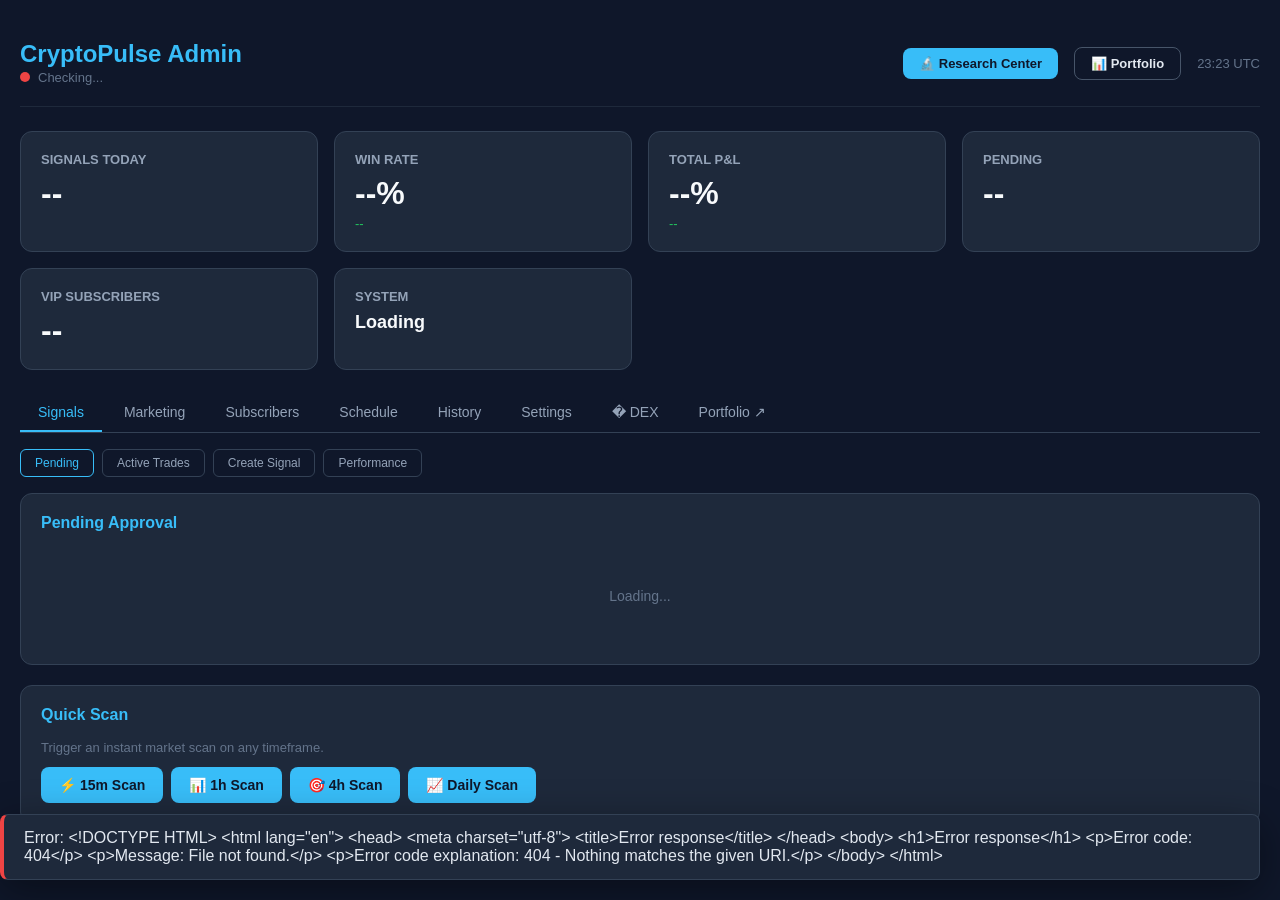
==== commit ef9476c3: "Update: Clean VIP signals, add /guide, HYROTrader referral, fix placeholder detection" ====
--- a/src/admin/static/index.html
+++ b/src/admin/static/index.html
@@ -159,9 +159,40 @@
 .sub-nav button.active { border-color: #38bdf8; color: #38bdf8; }
 .sub-panel { display: none; }
 .sub-panel.active { display: block; }
+
+/* Login Modal */
+.login-modal {
+  position: fixed; top: 0; left: 0; width: 100%; height: 100%;
+  background: rgba(15,23,42,0.95); display: none; align-items: center; justify-content: center;
+  z-index: 3000;
+}
+.login-modal.show { display: flex; }
+.login-box {
+  background: #1e293b; border: 1px solid #334155; border-radius: 16px;
+  width: 90%; max-width: 400px; padding: 32px; text-align: center;
+}
+.login-box h2 { color: #38bdf8; margin-bottom: 8px; }
+.login-box p { color: #94a3b8; font-size: 14px; margin-bottom: 24px; }
+.login-box input {
+  background: #0f172a; border: 1px solid #334155; color: #e2e8f0;
+  padding: 12px 16px; border-radius: 10px; font-size: 15px; width: 100%; margin-bottom: 16px;
+}
+.login-box input:focus { outline: none; border-color: #38bdf8; }
+.login-box .btn { width: 100%; justify-content: center; padding: 12px; font-size: 15px; }
+.login-error { color: #ef4444; font-size: 13px; margin-top: 12px; display: none; }
 </style>
 </head>
 <body>
+<!-- Login Modal -->
+<div id="loginModal" class="login-modal">
+  <div class="login-box">
+    <h2>CryptoPulse Admin</h2>
+    <p>Dashboard is password protected</p>
+    <input type="password" id="loginPassword" placeholder="Enter password" onkeydown="if(event.key==='Enter')doLogin()">
+    <button class="btn" onclick="doLogin()">Sign In</button>
+    <div id="loginError" class="login-error">Invalid password</div>
+  </div>
+</div>
 <div class="container">
 
 <header>
@@ -169,8 +200,16 @@
     <h1>CryptoPulse Admin</h1>
     <span id="systemStatus" style="font-size:13px;color:#64748b;"><span class="status-dot offline" id="statusDot"></span>Checking...</span>
   </div>
-  <div style="font-size:13px;color:#64748b;">
-    <span id="clock">--:-- UTC</span>
+  <div style="display:flex;gap:16px;align-items:center;">
+    <a href="/research" style="text-decoration:none;">
+      <button class="btn" style="padding:8px 16px;font-size:13px;">🔬 Research Center</button>
+    </a>
+    <a href="/portfolio" style="text-decoration:none;">
+      <button class="btn ghost" style="padding:8px 16px;font-size:13px;">📊 Portfolio</button>
+    </a>
+    <div style="font-size:13px;color:#64748b;">
+      <span id="clock">--:-- UTC</span>
+    </div>
   </div>
 </header>
 
@@ -271,6 +310,22 @@
         <div class="card"><h3>Total P&L</h3><div class="value" id="perfTotalPnl">--%</div></div>
         <div class="card"><h3>Avg per Trade</h3><div class="value" id="perfAvg">--%</div></div>
       </div>
+
+      <!-- Advanced Portfolio Metrics -->
+      <div class="section" style="background:#0f172a;border:1px solid #1e293b;border-radius:8px;padding:16px;margin-bottom:16px;">
+        <h3 style="color:#94a3b8;font-size:14px;margin-bottom:12px;">📊 Portfolio Metrics</h3>
+        <div class="grid" id="portfolioMetrics" style="margin-bottom:0;">
+          <div class="card"><h3>Sharpe</h3><div class="value" id="pmSharpe">--</div></div>
+          <div class="card"><h3>Sortino</h3><div class="value" id="pmSortino">--</div></div>
+          <div class="card"><h3>Profit Factor</h3><div class="value" id="pmPF">--</div></div>
+          <div class="card"><h3>Expectancy</h3><div class="value" id="pmExpectancy">--%</div></div>
+          <div class="card"><h3>Payoff Ratio</h3><div class="value" id="pmPayoff">--</div></div>
+          <div class="card"><h3>Max DD</h3><div class="value" id="pmMaxDD">--%</div></div>
+          <div class="card"><h3>Max Consec Loss</h3><div class="value" id="pmMaxLossStreak">--</div></div>
+          <div class="card"><h3>Avg Duration</h3><div class="value" id="pmAvgDuration">--</div></div>
+        </div>
+      </div>
+
       <div class="table-wrap">
         <h3 style="color:#94a3b8;font-size:13px;margin-bottom:8px;">By Symbol</h3>
         <table><thead><tr><th>Symbol</th><th>Count</th><th>Wins</th><th>Total P&L</th></tr></thead><tbody id="perfBySymbol"><tr><td colspan="4" class="empty-state">Loading...</td></tr></tbody></table>
@@ -512,6 +567,33 @@
     <h2>Components</h2>
     <div id="componentsStatus"></div>
   </div>
+  <div class="section">
+    <h2>🔐 Portfolio Display Controls</h2>
+    <p style="color:#64748b;font-size:13px;margin-bottom:16px;">Control whether wallet/portfolio links appear in Alpha Play messages and enable public portfolio sharing.</p>
+    
+    <div style="display:flex;gap:12px;flex-wrap:wrap;align-items:center;margin-bottom:16px;">
+      <div style="flex:1;min-width:300px;background:#0f172a;border:1px solid #334155;border-radius:8px;padding:16px;">
+        <div style="display:flex;justify-content:space-between;align-items:center;margin-bottom:8px;">
+          <h3 style="color:#e2e8f0;font-size:14px;">Show Portfolio in Alpha Messages</h3>
+          <span id="portfolioToggleStatus" style="font-size:12px;color:#94a3b8;">Loading...</span>
+        </div>
+        <p style="font-size:12px;color:#64748b;margin-bottom:12px;">When ON, alpha play messages include wallet links. When OFF, portfolio section is hidden from Telegram.</p>
+        <button class="btn" id="portfolioToggleBtn" onclick="togglePortfolioDisplay()">Toggle</button>
+      </div>
+      
+      <div style="flex:1;min-width:300px;background:#0f172a;border:1px solid #334155;border-radius:8px;padding:16px;">
+        <div style="display:flex;justify-content:space-between;align-items:center;margin-bottom:8px;">
+          <h3 style="color:#e2e8f0;font-size:14px;">Public Portfolio Page</h3>
+          <span id="publicPortfolioToggleStatus" style="font-size:12px;color:#94a3b8;">Loading...</span>
+        </div>
+        <p style="font-size:12px;color:#64748b;margin-bottom:12px;">Enable a shareable /public-portfolio page showing closed trades (no login required).</p>
+        <button class="btn" id="publicPortfolioToggleBtn" onclick="togglePublicPortfolio()">Toggle</button>
+        <a id="publicPortfolioLink" href="#" target="_blank" style="display:none;margin-left:8px;font-size:12px;color:#38bdf8;">Open &rarr;</a>
+      </div>
+    </div>
+    <div id="portfolioToggleResult" style="font-size:13px;margin-top:8px;"></div>
+  </div>
+  
   <div class="section">
     <h2>Telegram Connectivity Test</h2>
     <p style="color:#64748b;font-size:13px;margin-bottom:12px;">Send test messages to VIP and Free channels to verify the bot can post.</p>
@@ -683,9 +765,47 @@
   if (name === 'alpha') { loadDexOpportunities(); loadAlphaPlays(); loadAlphaStats(); }
 }
 
+/* ---------- AUTH ---------- */
+function getAuthHeader() {
+  const pwd = localStorage.getItem('admin_password');
+  if (!pwd) return {};
+  return { 'Authorization': 'Basic ' + btoa('admin:' + pwd) };
+}
+
+function showLogin() {
+  document.getElementById('loginModal').classList.add('show');
+}
+
+function hideLogin() {
+  document.getElementById('loginModal').classList.remove('show');
+}
+
+async function doLogin() {
+  const pwd = document.getElementById('loginPassword').value.trim();
+  if (!pwd) return;
+  // Test the password against a simple endpoint
+  try {
+    const r = await fetch(API + '/api/status', { headers: { 'Authorization': 'Basic ' + btoa('admin:' + pwd) } });
+    if (r.status === 401) {
+      document.getElementById('loginError').style.display = 'block';
+      return;
+    }
+    if (!r.ok) throw new Error('Server error');
+    localStorage.setItem('admin_password', pwd);
+    hideLogin();
+    initDashboard();
+  } catch (e) {
+    document.getElementById('loginError').textContent = 'Server error: ' + e.message;
+    document.getElementById('loginError').style.display = 'block';
+  }
+}
+
 async function fetchJSON(url, opts) {
+  opts = opts || {};
+  opts.headers = Object.assign({}, opts.headers, getAuthHeader());
   try {
     const r = await fetch(API + url, opts);
+    if (r.status === 401) { showLogin(); throw new Error('Authentication required'); }
     if (!r.ok) throw new Error(await r.text());
     return await r.json();
   } catch (e) {
@@ -776,16 +896,19 @@
     const pnlSign = s.pnl_percent >= 0 ? '+' : '';
     const entryType = s.is_limit_order ? '⏳ LIMIT' : '⚡ MARKET';
     const entryColor = s.is_limit_order ? '#fbbf24' : '#22c55e';
-    const slMoved = s.stop_moved_to_breakeven ? '🔒 Breakeven' : 'Active';
+    // For approved limit orders that haven't filled, show "Pending Fill" instead of confusing "Active"
+    const isApprovedLimit = s.is_limit_order && s.status === 'approved';
+    let slMoved = s.stop_moved_to_breakeven ? '🔒 Breakeven' : 'SL Active';
+    if (isApprovedLimit) {
+      slMoved = '⏳ Pending Fill';
+    }
     
-    // For limit orders, show fill status
+    // For limit orders, show fill status based on BACKEND status (not current price)
     let fillStatus = '';
     if (s.is_limit_order) {
-      const isLong = s.direction === 'LONG';
-      const current = s.current_price || 0;
-      const entry = s.entry_price || 0;
-      const filled = isLong ? (current <= entry) : (current >= entry);
-      if (!filled) {
+      // Trust backend status — prevents flickering when price bounces around entry
+      const backendActive = (s.status === 'active');
+      if (!backendActive) {
         fillStatus = '<div style="background:#451a03;border:1px solid #92400e;color:#fbbf24;padding:6px 10px;border-radius:6px;font-size:12px;margin-bottom:10px;text-align:center;">⏳ Waiting for limit fill — TP/SL tracking paused until entry is hit</div>';
       } else {
         fillStatus = '<div style="background:#064e3b;border:1px solid #059669;color:#34d399;padding:6px 10px;border-radius:6px;font-size:12px;margin-bottom:10px;text-align:center;">✅ Limit filled — now tracking TP/SL</div>';
@@ -854,8 +977,10 @@
       
       <!-- Actions -->
       <div style="display:flex;gap:6px;flex-wrap:wrap;">
+        ${(s.is_limit_order && s.status === 'approved') ? `<button class="btn" style="flex:1;font-size:12px;padding:8px;background:#22c55e;" onclick="fillSignalModal('${s.id}', '${s.symbol}', ${s.entry_price || 0})">✅ Fill</button>` : ''}
         <button class="btn ghost" style="flex:1;font-size:12px;padding:8px;" onclick="editSignal('${s.id}')">✏️ Edit</button>
         <button class="btn ghost" style="flex:1;font-size:12px;padding:8px;" onclick="markTPModal('${s.id}', '${s.symbol}')">✅ Mark TP</button>
+        <button class="btn ghost" style="flex:1;font-size:12px;padding:8px;" onclick="viewSignalAudit('${s.id}', '${s.symbol}')">📋 Audit</button>
         <button class="btn danger" style="flex:1;font-size:12px;padding:8px;" onclick="closeSignalModal('${s.id}', '${s.symbol}', ${s.current_price || 0})">🔴 Close</button>
       </div>
     </div>`;
@@ -945,12 +1070,35 @@
   }).join('');
 }
 
+function updatePortfolioToggleUI(s) {
+  const show = s.show_portfolio_in_alpha;
+  document.getElementById('portfolioToggleStatus').textContent = show ? 'ON' : 'OFF';
+  document.getElementById('portfolioToggleStatus').style.color = show ? '#22c55e' : '#ef4444';
+  document.getElementById('portfolioToggleBtn').textContent = show ? 'Hide Portfolio' : 'Show Portfolio';
+  document.getElementById('portfolioToggleBtn').className = show ? 'btn' : 'btn success';
+  
+  const pub = s.public_portfolio_enabled;
+  document.getElementById('publicPortfolioToggleStatus').textContent = pub ? 'ON' : 'OFF';
+  document.getElementById('publicPortfolioToggleStatus').style.color = pub ? '#22c55e' : '#ef4444';
+  document.getElementById('publicPortfolioToggleBtn').textContent = pub ? 'Disable Public Page' : 'Enable Public Page';
+  document.getElementById('publicPortfolioToggleBtn').className = pub ? 'btn' : 'btn success';
+  
+  const link = document.getElementById('publicPortfolioLink');
+  if (pub) {
+    link.style.display = 'inline';
+    link.href = window.location.origin + '/public-portfolio';
+  } else {
+    link.style.display = 'none';
+  }
+}
+
 async function loadSettings() {
   try {
     const s = await fetchJSON('/api/settings');
     const tbody = document.getElementById('settingsTable');
     const rows = Object.entries(s).map(([k,v]) => `<tr><td>${k}</td><td>${v}</td></tr>`).join('');
     tbody.innerHTML = rows;
+    updatePortfolioToggleUI(s);
   } catch (e) {}
   try {
     const status = await fetchJSON('/api/status');
@@ -963,6 +1111,49 @@
     ).join('');
     document.getElementById('componentsStatus').innerHTML = html;
   } catch (e) {}
+}
+
+async function togglePortfolioDisplay() {
+  const resultEl = document.getElementById('portfolioToggleResult');
+  resultEl.innerHTML = '<span style="color:#38bdf8;">Updating...</span>';
+  try {
+    const data = await fetchJSON('/api/settings/portfolio-toggle', {
+      method: 'POST',
+      headers: {'Content-Type': 'application/json'},
+      body: JSON.stringify({})
+    });
+    if (data.success) {
+      resultEl.innerHTML = `<span style="color:#22c55e;">${data.message}</span>`;
+      loadSettings();
+    } else {
+      resultEl.innerHTML = `<span style="color:#ef4444;">Failed</span>`;
+    }
+  } catch (e) {
+    resultEl.innerHTML = `<span style="color:#ef4444;">Error: ${e.message}</span>`;
+  }
+}
+
+async function togglePublicPortfolio() {
+  const resultEl = document.getElementById('portfolioToggleResult');
+  resultEl.innerHTML = '<span style="color:#38bdf8;">Updating...</span>';
+  try {
+    const data = await fetchJSON('/api/settings/public-portfolio-toggle', {
+      method: 'POST',
+      headers: {'Content-Type': 'application/json'},
+      body: JSON.stringify({})
+    });
+    if (data.success) {
+      resultEl.innerHTML = `<span style="color:#22c55e;">${data.message}</span>`;
+      if (data.url) {
+        resultEl.innerHTML += ` <a href="${data.url}" target="_blank" style="color:#38bdf8;">Open page &rarr;</a>`;
+      }
+      loadSettings();
+    } else {
+      resultEl.innerHTML = `<span style="color:#ef4444;">Failed</span>`;
+    }
+  } catch (e) {
+    resultEl.innerHTML = `<span style="color:#ef4444;">Error: ${e.message}</span>`;
+  }
 }
 
 async function testTelegram() {
@@ -1031,6 +1222,22 @@
     ).join('');
     tbody.innerHTML = rows || '<tr><td colspan="4" class="empty-state">No data</td></tr>';
   } catch (e) {}
+
+  // Load advanced portfolio metrics
+  try {
+    const pa = await fetchJSON('/api/portfolio/analytics?days=' + days);
+    const m = pa.metrics || {};
+    document.getElementById('pmSharpe').textContent = m.sharpe_ratio != null ? m.sharpe_ratio.toFixed(2) : '--';
+    document.getElementById('pmSortino').textContent = m.sortino_ratio != null ? m.sortino_ratio.toFixed(2) : '--';
+    document.getElementById('pmPF').textContent = m.profit_factor != null ? m.profit_factor.toFixed(2) : '--';
+    document.getElementById('pmExpectancy').textContent = (m.expectancy > 0 ? '+' : '') + (m.expectancy != null ? m.expectancy.toFixed(2) : '--') + '%';
+    document.getElementById('pmPayoff').textContent = m.payoff_ratio != null ? m.payoff_ratio.toFixed(2) : '--';
+    document.getElementById('pmMaxDD').textContent = (m.max_drawdown != null ? m.max_drawdown.toFixed(1) : '--') + '%';
+    document.getElementById('pmMaxLossStreak').textContent = m.max_consecutive_losses != null ? m.max_consecutive_losses : '--';
+    document.getElementById('pmAvgDuration').textContent = m.avg_duration_minutes != null ? Math.round(m.avg_duration_minutes) + 'm' : '--';
+  } catch (e) {
+    // Portfolio analytics may not have data yet
+  }
 }
 
 async function sendPerformance(channel) {
@@ -1415,17 +1622,23 @@
     const pnlEmoji = p.current_pnl >= 0 ? '🟢' : '🔴';
     const chainEmoji = getChainEmoji(p.chain);
     
+    const entryVal = p.entry_price != null ? p.entry_price.toFixed(6) : 'N/A';
+    const currentVal = p.current_price != null ? p.current_price.toFixed(6) : 'N/A';
+    const slVal = p.stop_loss != null ? p.stop_loss.toFixed(6) : 'N/A';
+    const tp1Val = p.take_profit_1 != null ? p.take_profit_1.toFixed(6) : 'N/A';
+    const tp2Val = p.take_profit_2 != null ? p.take_profit_2.toFixed(6) : 'N/A';
+    const mcVal = p.market_cap != null ? (p.market_cap / 1e6).toFixed(2) + 'M' : 'N/A';
     html += `<tr>
-      <td><b>${p.symbol}</b><br><small style="color:#64748b;">${chainEmoji} ${p.chain.toUpperCase()}</small></td>
-      <td>${getTradeTypeBadge(p.trade_type)}<br><small style="color:#64748b;">${p.time_frame}</small></td>
-      <td>$${p.entry_price ? p.entry_price.toFixed(6) : 'N/A'}</td>
-      <td>$${p.current_price ? p.current_price.toFixed(6) : 'N/A'}</td>
-      <td><span class="change ${pnlClass}">${pnlEmoji} ${p.current_pnl >= 0 ? '+' : ''}${p.current_pnl}%</span></td>
-      <td style="color:#ef4444;">$${p.stop_loss ? p.stop_loss.toFixed(6) : 'N/A'}</td>
-      <td style="color:#22c55e;">$${p.take_profit_1 ? p.take_profit_1.toFixed(6) : 'N/A'}</td>
-      <td style="color:#22c55e;">$${p.take_profit_2 ? p.take_profit_2.toFixed(6) : 'N/A'}</td>
-      <td><span class="badge ${p.status}">${p.status.toUpperCase()}</span></td>
-      <td>$${(p.market_cap / 1e6).toFixed(2)}M</td>
+      <td><b>${p.symbol}</b><br><small style="color:#64748b;">${chainEmoji} ${(p.chain || '').toUpperCase()}</small></td>
+      <td>${getTradeTypeBadge(p.trade_type)}<br><small style="color:#64748b;">${p.time_frame || ''}</small></td>
+      <td>$${entryVal}</td>
+      <td>$${currentVal}</td>
+      <td><span class="change ${pnlClass}">${pnlEmoji} ${p.current_pnl >= 0 ? '+' : ''}${p.current_pnl != null ? p.current_pnl.toFixed(2) : '0.00'}%</span></td>
+      <td style="color:#ef4444;">$${slVal}</td>
+      <td style="color:#22c55e;">$${tp1Val}</td>
+      <td style="color:#22c55e;">$${tp2Val}</td>
+      <td><span class="badge ${p.status || 'active'}">${(p.status || 'active').toUpperCase()}</span></td>
+      <td>$${mcVal}</td>
       <td>
         <div style="display:flex;gap:4px;flex-wrap:wrap;">
           <button class="btn" style="font-size:11px;padding:3px 8px;background:#3b82f6;color:#fff;" onclick="editAlpha('${p.id}', '${p.symbol}', ${p.entry_price || 0}, ${p.stop_loss || 0}, ${p.take_profit_1 || 0}, ${p.take_profit_2 || 0}, '${p.position_size || ''}')">✏️ Edit</button>
@@ -1811,6 +2024,40 @@
   }
 }
 
+function fillSignalModal(signalId, symbol, entryPrice) {
+  document.getElementById('fillSignalId').value = signalId;
+  document.getElementById('fillPrice').value = entryPrice.toFixed(6);
+  document.getElementById('fillModalTitle').textContent = `Fill Limit Order - ${symbol}`;
+  document.getElementById('fillModal').classList.add('show');
+}
+
+async function confirmFillSignal() {
+  const signalId = document.getElementById('fillSignalId').value;
+  const fillPrice = parseFloat(document.getElementById('fillPrice').value);
+
+  if (!signalId || !fillPrice || fillPrice <= 0) {
+    return showToast('Please enter a valid fill price', 'error');
+  }
+
+  try {
+    const result = await fetchJSON(`/api/signals/${signalId}/fill`, {
+      method: 'POST',
+      headers: {'Content-Type': 'application/json'},
+      body: JSON.stringify({ fill_price: fillPrice })
+    });
+
+    if (result.success) {
+      showToast(`Limit order filled at $${fillPrice}! Tracking started.`);
+      closeModal('fillModal');
+      loadActiveSignals();
+    } else {
+      showToast('Error: ' + result.message, 'error');
+    }
+  } catch (e) {
+    showToast('Error filling signal: ' + e.message, 'error');
+  }
+}
+
 function closeSignalModal(signalId, symbol, currentPrice) {
   document.getElementById('closeSignalId').value = signalId;
   document.getElementById('closePrice').value = currentPrice.toFixed(6);
@@ -1848,17 +2095,63 @@
   }
 }
 
+async function viewSignalAudit(signalId, symbol) {
+  document.getElementById('auditModalTitle').textContent = 'Audit Trail — ' + symbol;
+  document.getElementById('auditModal').classList.add('show');
+  document.getElementById('auditContent').innerHTML = '<div class="empty-state">Loading audit trail...</div>';
+  
+  try {
+    const data = await fetchJSON('/api/audit/signal/' + signalId);
+    const entries = data.entries || [];
+    if (entries.length === 0) {
+      document.getElementById('auditContent').innerHTML = '<div class="empty-state">No audit entries found for this signal.</div>';
+      return;
+    }
+    
+    let html = '<table style="width:100%;border-collapse:collapse;font-size:12px;"><thead><tr style="border-bottom:1px solid #334155;"><th style="text-align:left;padding:8px;color:#94a3b8;">Time</th><th style="text-align:left;padding:8px;color:#94a3b8;">Event</th><th style="text-align:left;padding:8px;color:#94a3b8;">Price</th><th style="text-align:left;padding:8px;color:#94a3b8;">Details</th></tr></thead><tbody>';
+    for (const entry of entries) {
+      const ts = entry.timestamp ? new Date(entry.timestamp).toLocaleString() : 'N/A';
+      const eventType = entry.event_type || 'unknown';
+      const price = entry.price != null ? '$' + Number(entry.price).toFixed(6) : '-';
+      const pnl = entry.pnl != null ? (entry.pnl > 0 ? '+' : '') + entry.pnl.toFixed(2) + '%' : '';
+      const details = entry.details ? JSON.stringify(entry.details).replace(/[{}"]/g, '').replace(/,/g, ', ').substring(0, 120) : '';
+      const eventColor = eventType.includes('hit') ? '#22c55e' : eventType.includes('rejected') || eventType.includes('expired') ? '#ef4444' : eventType.includes('breakeven') ? '#f59e0b' : '#94a3b8';
+      html += `<tr style="border-bottom:1px solid #1e293b;"><td style="padding:8px;color:#64748b;white-space:nowrap;">${ts}</td><td style="padding:8px;color:${eventColor};font-weight:600;">${eventType}</td><td style="padding:8px;color:#e2e8f0;">${price} <span style="color:#64748b;font-size:10px;">${pnl}</span></td><td style="padding:8px;color:#94a3b8;word-break:break-all;">${details}</td></tr>`;
+    }
+    html += '</tbody></table>';
+    document.getElementById('auditContent').innerHTML = html;
+  } catch (e) {
+    document.getElementById('auditContent').innerHTML = '<div class="empty-state">Error loading audit trail: ' + e.message + '</div>';
+  }
+}
+
 function closeModal(modalId) {
   document.getElementById(modalId).classList.remove('show');
 }
 
-// Init
-updateClock();
-setInterval(updateClock, 30000);
-loadStatus();
-loadStats();
-setInterval(loadStats, 30000); // Stats every 30s
-setInterval(loadStatus, 10000); // Status every 10s for faster updates
+function initDashboard() {
+  updateClock();
+  setInterval(updateClock, 30000);
+  loadStatus();
+  loadStats();
+  setInterval(loadStats, 30000);
+  setInterval(loadStatus, 10000);
+}
+
+// Check if auth is required on startup
+(async function checkAuthOnLoad() {
+  try {
+    const r = await fetch(API + '/api/status', { headers: getAuthHeader() });
+    if (r.status === 401) {
+      showLogin();
+      return;
+    }
+    initDashboard();
+  } catch (e) {
+    // Server might be down — still init to show offline status
+    initDashboard();
+  }
+})();
 </script>
 
 <!-- Edit Signal Modal -->
@@ -1922,6 +2215,28 @@
   </div>
 </div>
 
+<!-- Fill Limit Order Modal -->
+<div id="fillModal" class="modal">
+  <div class="modal-content">
+    <div class="modal-header">
+      <h3 id="fillModalTitle">Fill Limit Order</h3>
+      <button class="close-btn" onclick="closeModal('fillModal')">×</button>
+    </div>
+    <input type="hidden" id="fillSignalId">
+    <div class="form-group">
+      <label>Fill Price</label>
+      <input type="number" id="fillPrice" step="0.000001" placeholder="0.000000">
+    </div>
+    <p style="color:#94a3b8;font-size:13px;margin-bottom:16px;">
+      This will mark the limit order as filled, set the actual entry price, start TP/SL tracking, and send a fill notification to the VIP channel.
+    </p>
+    <div style="display:flex;gap:8px;">
+      <button class="btn ghost" onclick="closeModal('fillModal')" style="flex:1;">Cancel</button>
+      <button class="btn success" onclick="confirmFillSignal()">✅ Fill & Track</button>
+    </div>
+  </div>
+</div>
+
 <!-- Close Signal Modal -->
 <div id="closeModal" class="modal">
   <div class="modal-content">
@@ -1953,5 +2268,18 @@
   </div>
 </div>
 
+<!-- Signal Audit Modal -->
+<div id="auditModal" class="modal">
+  <div class="modal-content" style="max-width:600px;max-height:80vh;overflow-y:auto;">
+    <div class="modal-header">
+      <h3 id="auditModalTitle">Signal Audit Trail</h3>
+      <button class="close-btn" onclick="closeModal('auditModal')">×</button>
+    </div>
+    <div id="auditContent" style="font-size:13px;">
+      <div class="empty-state">Loading audit trail...</div>
+    </div>
+  </div>
+</div>
+
 </body>
 </html>
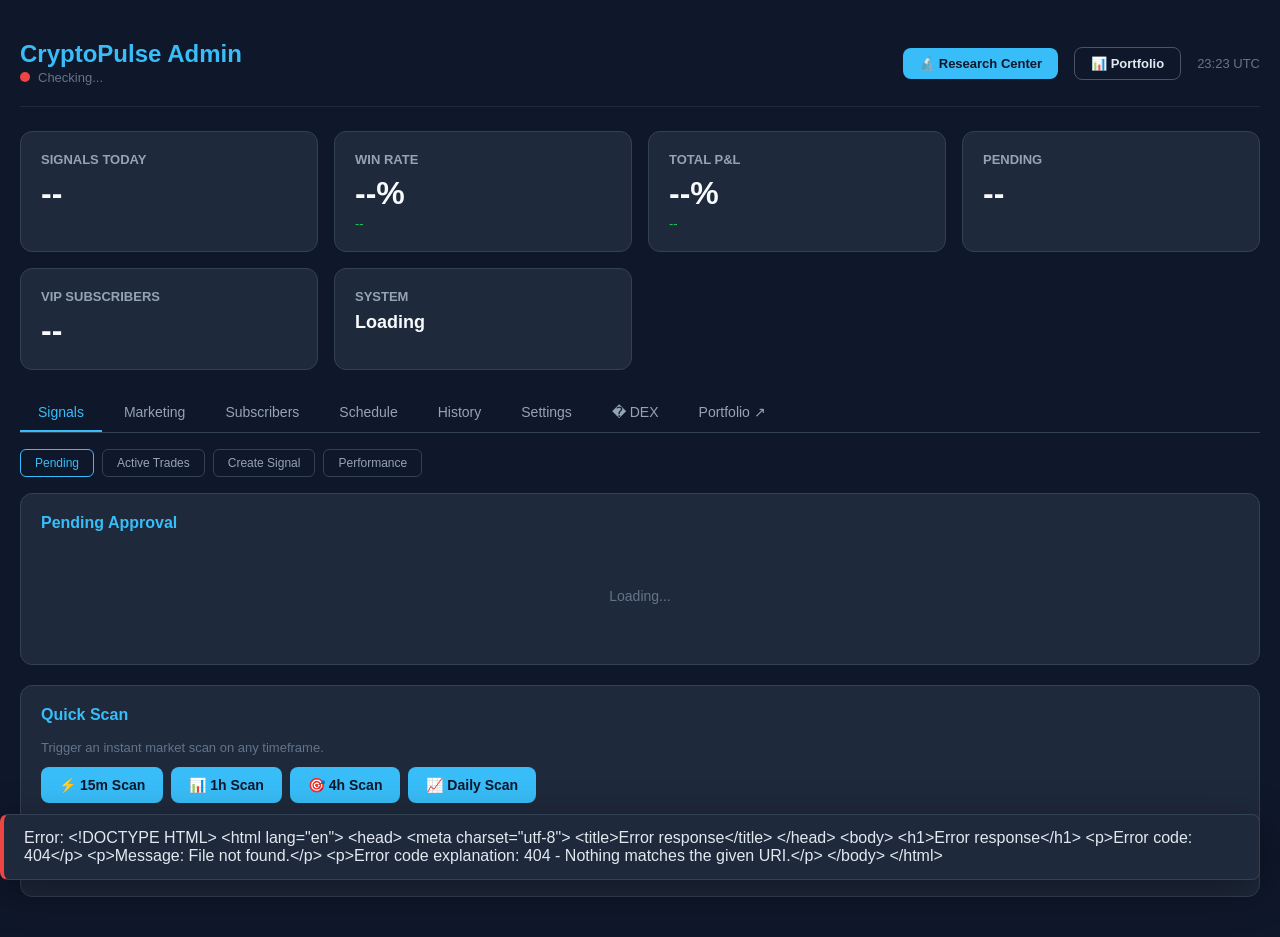
==== commit 5b9689ef: "Reduce Forex scan to every 1 hour (from 2h), add manual Forex scan button to dashboard" ====
--- a/src/admin/static/index.html
+++ b/src/admin/static/index.html
@@ -89,6 +89,8 @@
 .badge.pending { background: rgba(251,191,36,0.15); color: #fbbf24; }
 .badge.closed { background: rgba(148,163,184,0.15); color: #94a3b8; }
 .badge.approved { background: rgba(34,197,94,0.15); color: #22c55e; }
+.badge.forex { background: rgba(251,146,60,0.15); color: #fb923c; border: 1px solid rgba(251,146,60,0.3); }
+.badge.crypto { background: rgba(56,189,248,0.15); color: #38bdf8; border: 1px solid rgba(56,189,248,0.3); }
 
 .actions { display: flex; gap: 8px; }
 
@@ -251,11 +253,15 @@
     <div class="section">
       <h2>Quick Scan</h2>
       <p style="color:#64748b;font-size:13px;margin-bottom:12px;">Trigger an instant market scan on any timeframe.</p>
-      <div style="display:flex;gap:8px;flex-wrap:wrap;">
+      <div style="display:flex;gap:8px;flex-wrap:wrap;margin-bottom:12px;">
         <button class="btn" onclick="triggerJob('scan_15m')">⚡ 15m Scan</button>
         <button class="btn" onclick="triggerJob('scan_1h')">📊 1h Scan</button>
         <button class="btn" onclick="triggerJob('scan_4h')">🎯 4h Scan</button>
         <button class="btn" onclick="triggerJob('scan_1d')">📈 Daily Scan</button>
+      </div>
+      <p style="color:#64748b;font-size:13px;margin-bottom:8px;">🌍 Forex Markets:</p>
+      <div style="display:flex;gap:8px;flex-wrap:wrap;">
+        <button class="btn" onclick="triggerJob('scan_forex')" style="background:rgba(251,146,60,0.2);border:1px solid #fb923c;color:#fb923c;">🌍 Scan Forex</button>
       </div>
     </div>
   </div>
@@ -541,11 +547,11 @@
       <table>
         <thead>
           <tr>
-            <th>Time</th><th>Symbol</th><th>Dir</th><th>TF</th><th>Conf</th><th>R/R</th><th>Entry</th><th>SL</th><th>TP1</th><th>Status</th><th>P&L</th>
+            <th>Time</th><th>Symbol</th><th>Market</th><th>Dir</th><th>TF</th><th>Conf</th><th>R/R</th><th>Entry</th><th>SL</th><th>TP1</th><th>Status</th><th>P&L</th>
           </tr>
         </thead>
         <tbody id="historyTable">
-          <tr><td colspan="11" class="empty-state">Loading...</td></tr>
+          <tr><td colspan="12" class="empty-state">Loading...</td></tr>
         </tbody>
       </table>
     </div>
@@ -853,10 +859,13 @@
     el.innerHTML = '<div class="empty-state">No signals pending approval.</div>';
     return;
   }
-  let html = '<div class="table-wrap"><table><thead><tr><th>Symbol</th><th>Dir</th><th>TF</th><th>Conf</th><th>R/R</th><th>Entry</th><th>SL</th><th>TP1</th><th>Actions</th></tr></thead><tbody>';
+  let html = '<div class="table-wrap"><table><thead><tr><th>Symbol</th><th>Market</th><th>Dir</th><th>TF</th><th>Conf</th><th>R/R</th><th>Entry</th><th>SL</th><th>TP1</th><th>Actions</th></tr></thead><tbody>';
   for (const s of signals) {
+    const marketType = s.market_type || 'crypto';
+    const marketIcon = marketType === 'forex' ? '🌍' : '₿';
     html += `<tr>
       <td><b>${s.symbol}</b></td>
+      <td><span class="badge ${marketType}">${marketIcon} ${marketType.toUpperCase()}</span></td>
       <td><span class="badge ${s.direction.toLowerCase()}">${s.direction}</span></td>
       <td>${s.timeframe}</td>
       <td>${s.confidence.toFixed(1)}%</td>
@@ -921,6 +930,9 @@
     else if (s.tp2_hit) tpProgress = 66;
     else if (s.tp1_hit) tpProgress = 33;
     
+    const marketType = s.market_type || 'crypto';
+    const marketIcon = marketType === 'forex' ? '🌍' : '₿';
+    
     html += `
     <div class="card" style="position:relative;">
       ${fillStatus}
@@ -928,6 +940,7 @@
         <div>
           <h3 style="font-size:18px;color:#f8fafc;margin-bottom:4px;">${s.symbol}</h3>
           <div style="display:flex;gap:6px;align-items:center;">
+            <span class="badge ${marketType}">${marketIcon} ${marketType.toUpperCase()}</span>
             <span class="badge ${s.direction.toLowerCase()}">${s.direction}</span>
             <span style="font-size:11px;color:${entryColor};">${entryType}</span>
             <span style="font-size:11px;color:#64748b;">${s.timeframe}</span>
@@ -1046,7 +1059,7 @@
   const data = await fetchJSON('/api/signals/history?' + params.toString());
   const tbody = document.getElementById('historyTable');
   if (!data.signals || data.signals.length === 0) {
-    tbody.innerHTML = '<tr><td colspan="11" class="empty-state">No signals found.</td></tr>';
+    tbody.innerHTML = '<tr><td colspan="12" class="empty-state">No signals found.</td></tr>';
     return;
   }
   tbody.innerHTML = data.signals.map(s => {
@@ -1054,9 +1067,12 @@
     const dir = s.direction || '?';
     const pnl = s.pnl_percent != null ? (s.pnl_percent > 0 ? '+' : '') + s.pnl_percent.toFixed(1) + '%' : '--';
     const pnlClass = s.pnl_percent != null ? (s.pnl_percent >= 0 ? 'up' : 'down') : '';
+    const marketType = s.market_type || 'crypto';
+    const marketIcon = marketType === 'forex' ? '🌍' : '₿';
     return `<tr>
       <td>${time}</td>
       <td><b>${s.symbol}</b></td>
+      <td><span class="badge ${marketType}">${marketIcon}</span></td>
       <td><span class="badge ${dir.toLowerCase()}">${dir}</span></td>
       <td>${s.timeframe || '--'}</td>
       <td>${s.confidence ? s.confidence.toFixed(0) + '%' : '--'}</td>
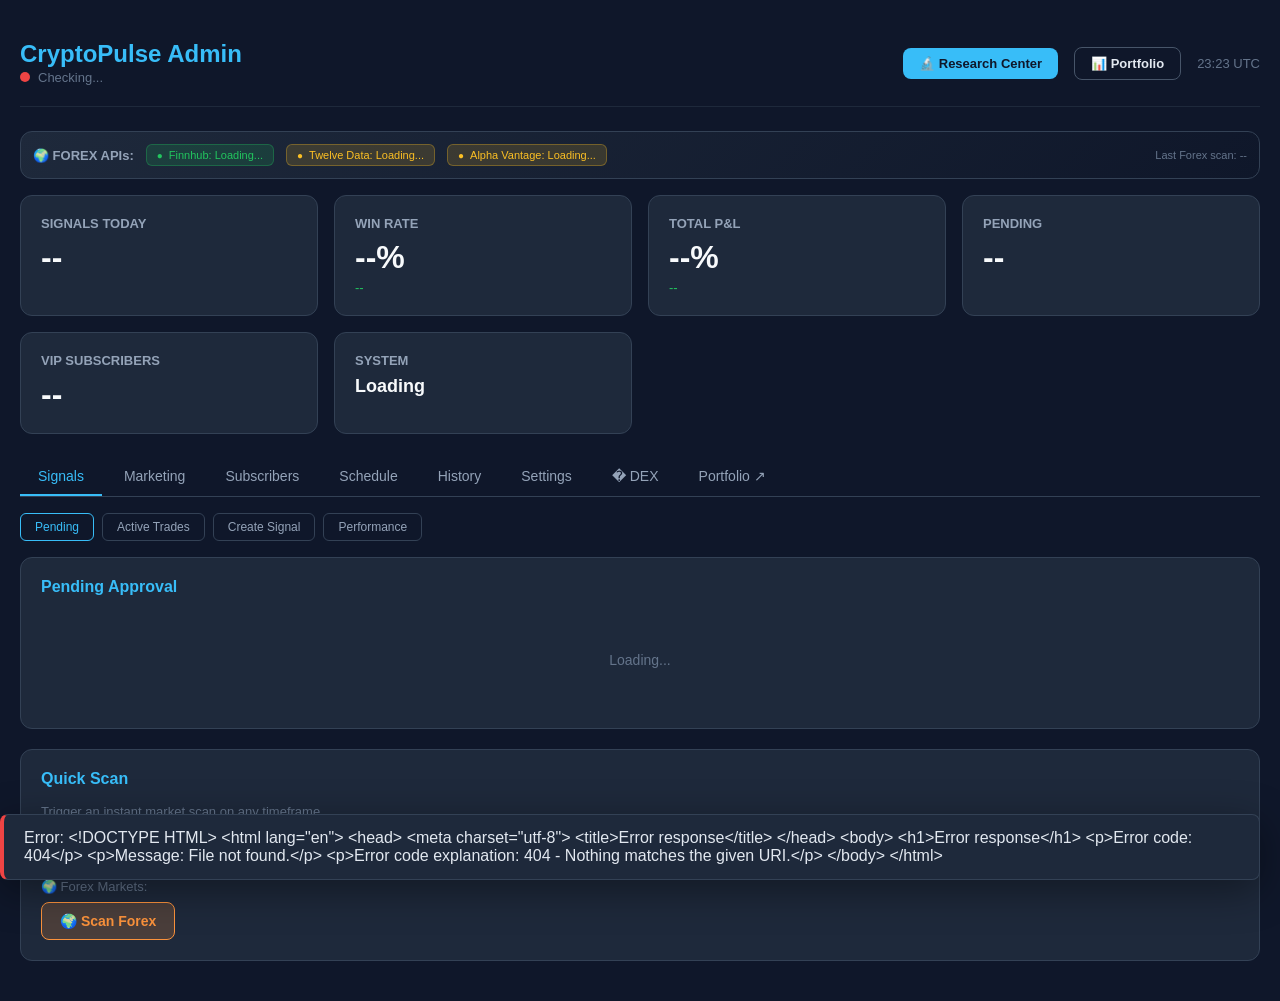
==== commit 3fa7fc1c: "Enhanced trade management with admin notifications and futures data - Added detailed copy-paste read" ====
--- a/src/admin/static/index.html
+++ b/src/admin/static/index.html
@@ -182,6 +182,38 @@
 .login-box input:focus { outline: none; border-color: #38bdf8; }
 .login-box .btn { width: 100%; justify-content: center; padding: 12px; font-size: 15px; }
 .login-error { color: #ef4444; font-size: 13px; margin-top: 12px; display: none; }
+
+/* API Status Badge */
+.api-status {
+  display: inline-flex; align-items: center; gap: 6px;
+  padding: 4px 10px; border-radius: 6px; font-size: 11px;
+  background: rgba(34,197,94,0.15); color: #22c55e;
+  border: 1px solid rgba(34,197,94,0.3);
+}
+.api-status.limited { background: rgba(251,191,36,0.15); color: #fbbf24; border-color: rgba(251,191,36,0.3); }
+.api-status.offline { background: rgba(239,68,68,0.15); color: #ef4444; border-color: rgba(239,68,68,0.3); }
+
+/* Mobile responsiveness */
+@media (max-width: 768px) {
+  .container { padding: 12px; }
+  header { flex-direction: column; align-items: flex-start; gap: 12px; }
+  header h1 { font-size: 20px; }
+  header > div:last-child { width: 100%; justify-content: space-between; }
+  .grid { grid-template-columns: 1fr 1fr; gap: 10px; }
+  .card .value { font-size: 24px; }
+  .compact-grid { grid-template-columns: 1fr; }
+}
+@media (max-width: 640px) {
+  .grid { grid-template-columns: 1fr; gap: 12px; }
+  .card .value { font-size: 28px; }
+  .form-row { grid-template-columns: 1fr; }
+  .actions { flex-direction: column; }
+  .actions .btn { width: 100%; font-size: 13px; padding: 10px; }
+  th, td { padding: 8px; font-size: 12px; }
+  .modal-content { width: 96%; padding: 16px; }
+  .tabs { overflow-x: auto; -webkit-overflow-scrolling: touch; }
+  .tab { white-space: nowrap; }
+}
 </style>
 </head>
 <body>
@@ -215,6 +247,27 @@
   </div>
 </header>
 
+<!-- API Status Banner -->
+<div class="section" style="margin-bottom:16px;padding:12px;background:linear-gradient(135deg,#1e293b,#0f172a);">
+  <div style="display:flex;justify-content:space-between;align-items:center;flex-wrap:wrap;gap:12px;">
+    <div style="display:flex;align-items:center;gap:12px;flex-wrap:wrap;">
+      <span style="font-size:13px;color:#94a3b8;font-weight:600;">🌍 FOREX APIs:</span>
+      <span class="api-status" id="finnhubStatus">
+        <span style="font-size:10px;">●</span> Finnhub: Loading...
+      </span>
+      <span class="api-status limited" id="twelveDataStatus">
+        <span style="font-size:10px;">●</span> Twelve Data: Loading...
+      </span>
+      <span class="api-status limited" id="alphaVantageStatus">
+        <span style="font-size:10px;">●</span> Alpha Vantage: Loading...
+      </span>
+    </div>
+    <div style="font-size:11px;color:#64748b;">
+      <span id="lastForexScan">Last Forex scan: --</span>
+    </div>
+  </div>
+</div>
+
 <!-- Overview Cards -->
 <div class="grid" id="statsGrid">
   <div class="card"><h3>Signals Today</h3><div class="value" id="statSignals">--</div></div>
@@ -275,25 +328,72 @@
   <div class="sub-panel" id="sig-create">
     <div class="section">
       <h2>Create Manual Signal</h2>
-      <p style="color:#64748b;font-size:13px;margin-bottom:12px;">Manually publish a signal directly to VIP + Free.</p>
+      <p style="color:#64748b;font-size:13px;margin-bottom:12px;">Manually create a signal with full control over all parameters.</p>
+      
+      <!-- Market & Order Type -->
       <div class="form-row">
-        <div class="form-group"><label>Symbol</label><input type="text" id="manSymbol" placeholder="BTC/USDT"></div>
-        <div class="form-group"><label>Direction</label><select id="manDir"><option value="LONG">LONG</option><option value="SHORT">SHORT</option></select></div>
-      </div>
+        <div class="form-group">
+          <label>Market Type</label>
+          <select id="manMarketType">
+            <option value="crypto">₿ Crypto (Binance)</option>
+            <option value="forex">🌍 Forex (Finnhub/Twelve Data)</option>
+          </select>
+        </div>
+        <div class="form-group">
+          <label>Order Type</label>
+          <select id="manOrderType">
+            <option value="market">⚡ Market Order (execute now)</option>
+            <option value="limit">⏳ Limit Order (wait for entry)</option>
+          </select>
+        </div>
+      </div>
+      
+      <!-- Symbol & Direction -->
+      <div class="form-row">
+        <div class="form-group"><label>Symbol</label><input type="text" id="manSymbol" placeholder="BTC/USDT or EUR/USD"></div>
+        <div class="form-group"><label>Direction</label><select id="manDir"><option value="LONG">📈 LONG</option><option value="SHORT">📉 SHORT</option></select></div>
+      </div>
+      
+      <!-- Timeframe & Confidence -->
       <div class="form-row">
         <div class="form-group"><label>Timeframe</label><select id="manTF"><option value="15m">15m</option><option value="1h">1h</option><option value="4h">4h</option><option value="1d">1d</option></select></div>
-        <div class="form-group"><label>Confidence %</label><input type="number" id="manConf" value="90" min="80" max="100"></div>
-      </div>
+        <div class="form-group"><label>Confidence %</label><input type="number" id="manConf" value="90" min="80" max="100" step="0.1"></div>
+      </div>
+      
+      <!-- Entry & Stop Loss -->
       <div class="form-row">
-        <div class="form-group"><label>Entry Price</label><input type="number" id="manEntry" placeholder="65000"></div>
-        <div class="form-group"><label>Stop Loss</label><input type="number" id="manSL" placeholder="64000"></div>
-      </div>
+        <div class="form-group"><label>Entry Price</label><input type="number" id="manEntry" placeholder="65000" step="any"></div>
+        <div class="form-group"><label>Stop Loss</label><input type="number" id="manSL" placeholder="64000" step="any"></div>
+      </div>
+      
+      <!-- Take Profits -->
       <div class="form-row">
-        <div class="form-group"><label>TP1</label><input type="number" id="manTP1" placeholder="67000"></div>
-        <div class="form-group"><label>TP2 (optional)</label><input type="number" id="manTP2" placeholder=""></div>
-      </div>
-      <div class="form-group"><label>Notes</label><textarea id="manNotes" placeholder="Setup rationale..."></textarea></div>
-      <button class="btn success" onclick="createManualSignal()">Publish Signal Now</button>
+        <div class="form-group"><label>TP1 (required)</label><input type="number" id="manTP1" placeholder="67000" step="any"></div>
+        <div class="form-group"><label>TP2 (optional)</label><input type="number" id="manTP2" placeholder="68000" step="any"></div>
+      </div>
+      <div class="form-row">
+        <div class="form-group"><label>TP3 (optional)</label><input type="number" id="manTP3" placeholder="70000" step="any"></div>
+        <div class="form-group"><label>Setup Type</label>
+          <select id="manSetup">
+            <option value="breakout_retest">Breakout Retest</option>
+            <option value="bos_retest">BOS Retest</option>
+            <option value="order_block">Order Block</option>
+            <option value="liquidity_sweep">Liquidity Sweep</option>
+            <option value="fair_value_gap">Fair Value Gap</option>
+            <option value="support_resistance">Support/Resistance</option>
+            <option value="pullback_continuation">Pullback Continuation</option>
+          </select>
+        </div>
+      </div>
+      
+      <!-- Notes -->
+      <div class="form-group"><label>Notes / Reasoning</label><textarea id="manNotes" placeholder="Setup rationale, key levels, confluences..." rows="3"></textarea></div>
+      
+      <!-- Action Buttons -->
+      <div style="display:flex;gap:10px;margin-top:16px;">
+        <button class="btn success" onclick="createManualSignal()">✅ Publish Signal Now</button>
+        <button class="btn ghost" onclick="clearManualSignalForm()">🔄 Clear Form</button>
+      </div>
     </div>
   </div>
   <div class="sub-panel" id="sig-performance">
@@ -851,6 +951,60 @@
     const subs = await fetchJSON('/api/subscribers');
     document.getElementById('statSubs').textContent = subs.count;
   } catch (e) {}
+  loadForexApiStatus();
+}
+
+async function loadForexApiStatus() {
+  try {
+    const status = await fetchJSON('/api/forex/status');
+    
+    // Finnhub
+    const finnhubEl = document.getElementById('finnhubStatus');
+    if (status.finnhub.status === 'active') {
+      finnhubEl.className = 'api-status';
+      finnhubEl.innerHTML = '<span style="font-size:10px;">●</span> Finnhub: ✅ Active (60/min)';
+    } else if (status.finnhub.status === 'missing') {
+      finnhubEl.className = 'api-status offline';
+      finnhubEl.innerHTML = '<span style="font-size:10px;">●</span> Finnhub: ❌ Missing';
+    } else {
+      finnhubEl.className = 'api-status limited';
+      finnhubEl.innerHTML = '<span style="font-size:10px;">●</span> Finnhub: ⚠️ ' + status.finnhub.message;
+    }
+    
+    // Twelve Data
+    const twelveEl = document.getElementById('twelveDataStatus');
+    if (status.twelve_data.status === 'limited') {
+      twelveEl.className = 'api-status limited';
+      twelveEl.innerHTML = '<span style="font-size:10px;">●</span> Twelve Data: ⚠️ 800/day';
+    } else if (status.twelve_data.status === 'missing') {
+      twelveEl.className = 'api-status offline';
+      twelveEl.innerHTML = '<span style="font-size:10px;">●</span> Twelve Data: ❌ Missing';
+    } else {
+      twelveEl.className = 'api-status';
+      twelveEl.innerHTML = '<span style="font-size:10px;">●</span> Twelve Data: ' + status.twelve_data.message;
+    }
+    
+    // Alpha Vantage
+    const alphaEl = document.getElementById('alphaVantageStatus');
+    if (status.alpha_vantage.status === 'limited') {
+      alphaEl.className = 'api-status limited';
+      alphaEl.innerHTML = '<span style="font-size:10px;">●</span> Alpha Vantage: ⚠️ 25/day';
+    } else if (status.alpha_vantage.status === 'missing') {
+      alphaEl.className = 'api-status offline';
+      alphaEl.innerHTML = '<span style="font-size:10px;">●</span> Alpha Vantage: ❌ Missing';
+    } else {
+      alphaEl.className = 'api-status';
+      alphaEl.innerHTML = '<span style="font-size:10px;">●</span> Alpha Vantage: ' + status.alpha_vantage.message;
+    }
+    
+    // Last scan time
+    if (status.last_scan) {
+      const scanTime = new Date(status.last_scan);
+      document.getElementById('lastForexScan').textContent = 'Last update: ' + scanTime.toLocaleTimeString();
+    }
+  } catch (e) {
+    console.error('Failed to load Forex API status:', e);
+  }
 }
 
 function renderPending(signals) {
@@ -885,20 +1039,30 @@
 
 async function loadActiveSignals() {
   try {
-    const data = await fetchJSON('/api/signals/active');
-    renderActiveSignals(data.signals);
+    const timestamp = Date.now();
+    const [sigData, mgmtData] = await Promise.all([
+      fetchJSON(`/api/signals/active?_=${timestamp}`),
+      fetchJSON(`/api/signals/active/management?_=${timestamp}`)
+    ]);
+    renderActiveSignals(sigData.signals, mgmtData.recommendations || []);
   } catch (e) {
     document.getElementById('activeSignals').innerHTML = '<div class="empty-state">Error loading active trades</div>';
   }
 }
 
-function renderActiveSignals(signals) {
+function renderActiveSignals(signals, recommendations) {
   const el = document.getElementById('activeSignals');
   if (!signals || signals.length === 0) {
     el.innerHTML = '<div class="empty-state">No active trades being tracked.<br><small style="color:#64748b;">Approved signals will appear here and persist across restarts.</small></div>';
     return;
   }
-  
+
+  // Build lookup for recommendations by signal_id
+  const recMap = {};
+  for (const r of recommendations) {
+    recMap[r.signal_id] = r;
+  }
+
   let html = '<div class="compact-grid">';
   for (const s of signals) {
     const pnlClass = s.pnl_percent >= 0 ? 'up' : 'down';
@@ -939,12 +1103,14 @@
       <div style="display:flex;justify-content:space-between;align-items:start;margin-bottom:12px;">
         <div>
           <h3 style="font-size:18px;color:#f8fafc;margin-bottom:4px;">${s.symbol}</h3>
-          <div style="display:flex;gap:6px;align-items:center;">
+          <div style="display:flex;gap:6px;align-items:center;flex-wrap:wrap;">
             <span class="badge ${marketType}">${marketIcon} ${marketType.toUpperCase()}</span>
             <span class="badge ${s.direction.toLowerCase()}">${s.direction}</span>
             <span style="font-size:11px;color:${entryColor};">${entryType}</span>
             <span style="font-size:11px;color:#64748b;">${s.timeframe}</span>
             <span style="font-size:11px;color:#64748b;">${s.setup_type || 'N/A'}</span>
+            ${s.metadata && s.metadata.remaining_position && s.metadata.remaining_position < 100 ? 
+              `<span class="badge" style="background:#f59e0b;color:#000;font-weight:600;">📊 ${s.metadata.remaining_position}% Position</span>` : ''}
           </div>
         </div>
         <div style="text-align:right;">
@@ -958,10 +1124,25 @@
         <div style="display:grid;grid-template-columns:1fr 1fr;gap:8px;">
           <div><span style="color:#94a3b8;">Entry:</span> <b>$${s.entry_price.toFixed(6)}</b></div>
           <div><span style="color:#94a3b8;">Current:</span> <b>$${s.current_price ? s.current_price.toFixed(6) : 'N/A'}</b></div>
-          <div><span style="color:#94a3b8;">SL:</span> <b>$${s.stop_loss ? s.stop_loss.toFixed(6) : 'N/A'}</b></div>
+          <div><span style="color:#94a3b8;">SL:</span> <b>$${s.stop_moved_to_breakeven ? s.entry_price.toFixed(6) : (s.stop_loss ? s.stop_loss.toFixed(6) : 'N/A')}</b></div>
           <div><span style="color:#64748b;font-size:10px;">${slMoved}</span></div>
         </div>
       </div>
+      
+      <!-- Advanced Technical Analysis -->
+      ${s.metadata && s.metadata.advanced_technical_analysis ? `
+      <div style="background:#0f172a;border:1px solid #334155;border-radius:8px;padding:10px;margin-bottom:12px;font-size:11px;">
+        <div style="color:#38bdf8;font-weight:600;margin-bottom:6px;font-size:12px;">📊 Technical Analysis</div>
+        <div style="color:#94a3b8;margin-bottom:8px;line-height:1.4;">${s.metadata.advanced_technical_analysis.description}</div>
+        <div style="display:grid;grid-template-columns:1fr 1fr;gap:6px;font-size:10px;">
+          <div><span style="color:#64748b;">EMA Trend:</span> <span style="color:#f8fafc;">${s.metadata.advanced_technical_analysis.ema_trend}</span></div>
+          <div><span style="color:#64748b;">Structure:</span> <span style="color:#f8fafc;">${s.metadata.advanced_technical_analysis.market_structure}</span></div>
+          <div><span style="color:#64748b;">PVSRA:</span> <span style="color:#f8fafc;">${s.metadata.advanced_technical_analysis.pvsra_vector.replace('_', ' ')}</span></div>
+          <div><span style="color:#64748b;">Volume:</span> <span style="color:#f8fafc;">${s.metadata.advanced_technical_analysis.volume_strength}</span></div>
+          <div><span style="color:#64748b;">TA Score:</span> <span style="color:#22c55e;font-weight:600;">${s.metadata.advanced_technical_analysis.technical_score}/100</span></div>
+        </div>
+      </div>
+      ` : ''}
       
       <!-- TP Progress -->
       <div style="margin-bottom:12px;">
@@ -994,7 +1175,7 @@
         <button class="btn ghost" style="flex:1;font-size:12px;padding:8px;" onclick="editSignal('${s.id}')">✏️ Edit</button>
         <button class="btn ghost" style="flex:1;font-size:12px;padding:8px;" onclick="markTPModal('${s.id}', '${s.symbol}')">✅ Mark TP</button>
         <button class="btn ghost" style="flex:1;font-size:12px;padding:8px;" onclick="viewSignalAudit('${s.id}', '${s.symbol}')">📋 Audit</button>
-        <button class="btn danger" style="flex:1;font-size:12px;padding:8px;" onclick="closeSignalModal('${s.id}', '${s.symbol}', ${s.current_price || 0})">🔴 Close</button>
+        <button class="btn danger" style="flex:1;font-size:12px;padding:8px;" onclick="closeSignalModal('${s.id}', '${s.symbol}', ${s.current_price || 0}, ${s.entry_price || 0}, '${s.direction}')">🔴 Close</button>
       </div>
     </div>`;
   }
@@ -1207,21 +1388,41 @@
     symbol: document.getElementById('manSymbol').value,
     direction: document.getElementById('manDir').value,
     timeframe: document.getElementById('manTF').value,
+    market_type: document.getElementById('manMarketType').value,
+    order_type: document.getElementById('manOrderType').value,
+    setup_type: document.getElementById('manSetup').value,
     entry_price: parseFloat(document.getElementById('manEntry').value),
     stop_loss: parseFloat(document.getElementById('manSL').value),
     take_profit_1: parseFloat(document.getElementById('manTP1').value),
     take_profit_2: parseFloat(document.getElementById('manTP2').value) || null,
+    take_profit_3: parseFloat(document.getElementById('manTP3').value) || null,
     confidence: parseFloat(document.getElementById('manConf').value),
     notes: document.getElementById('manNotes').value
   };
   if (!body.symbol || !body.entry_price || !body.stop_loss || !body.take_profit_1) {
-    return showToast('Fill required fields', 'error');
-  }
-  await fetchJSON('/api/signals/create', {method: 'POST', headers: {'Content-Type': 'application/json'}, body: JSON.stringify(body)});
-  showToast('Signal published');
-  document.getElementById('manSymbol').value=''; document.getElementById('manEntry').value='';
-  document.getElementById('manSL').value=''; document.getElementById('manTP1').value='';
-  document.getElementById('manTP2').value=''; document.getElementById('manNotes').value='';
+    return showToast('Fill required fields (Symbol, Entry, SL, TP1)', 'error');
+  }
+  try {
+    await fetchJSON('/api/signals/create', {method: 'POST', headers: {'Content-Type': 'application/json'}, body: JSON.stringify(body)});
+    showToast('✅ Signal published successfully!');
+    clearManualSignalForm();
+  } catch (e) {
+    showToast('❌ Failed to create signal: ' + (e.message || 'Unknown error'), 'error');
+  }
+}
+
+function clearManualSignalForm() {
+  document.getElementById('manSymbol').value = '';
+  document.getElementById('manEntry').value = '';
+  document.getElementById('manSL').value = '';
+  document.getElementById('manTP1').value = '';
+  document.getElementById('manTP2').value = '';
+  document.getElementById('manTP3').value = '';
+  document.getElementById('manNotes').value = '';
+  document.getElementById('manConf').value = '90';
+  document.getElementById('manMarketType').value = 'crypto';
+  document.getElementById('manOrderType').value = 'market';
+  document.getElementById('manSetup').value = 'breakout_retest';
 }
 
 async function loadPerformance() {
@@ -2074,37 +2275,113 @@
   }
 }
 
-function closeSignalModal(signalId, symbol, currentPrice) {
+function closeSignalModal(signalId, symbol, currentPrice, entryPrice, direction) {
   document.getElementById('closeSignalId').value = signalId;
-  document.getElementById('closePrice').value = currentPrice.toFixed(6);
+  document.getElementById('closePrice').value = currentPrice ? currentPrice.toFixed(6) : '0';
+  document.getElementById('closeEntryPrice').value = entryPrice || 0;
+  document.getElementById('closeDirection').value = direction || 'LONG';
   document.getElementById('closeModalTitle').textContent = `Close Trade - ${symbol}`;
+  document.getElementById('closePercent').value = 100;
+  document.getElementById('closePercentDisplay').textContent = '100';
   document.getElementById('closeModal').classList.add('show');
+  updateClosePreview();
+}
+
+function updateClosePreview() {
+  const closePrice = parseFloat(document.getElementById('closePrice').value) || 0;
+  const entryPrice = parseFloat(document.getElementById('closeEntryPrice').value) || 0;
+  const direction = document.getElementById('closeDirection').value;
+  const closePercent = parseFloat(document.getElementById('closePercent').value) || 100;
+  
+  // Update display
+  document.getElementById('closePercentDisplay').textContent = closePercent.toFixed(0);
+  document.getElementById('previewClosing').textContent = `${closePercent.toFixed(0)}%`;
+  document.getElementById('previewRemaining').textContent = `${(100 - closePercent).toFixed(0)}%`;
+  
+  // Calculate P&L
+  if (entryPrice > 0 && closePrice > 0) {
+    let pnlFull = ((closePrice - entryPrice) / entryPrice) * 100;
+    if (direction === 'SHORT') pnlFull = -pnlFull;
+    
+    const pnlLocked = pnlFull * (closePercent / 100);
+    
+    const pnlClass = pnlFull >= 0 ? '#22c55e' : '#ef4444';
+    const lockedClass = pnlLocked >= 0 ? '#22c55e' : '#ef4444';
+    
+    document.getElementById('previewPnlFull').innerHTML = `<span style="color:${pnlClass}">${pnlFull >= 0 ? '+' : ''}${pnlFull.toFixed(2)}%</span>`;
+    document.getElementById('previewPnlLocked').innerHTML = `<span style="color:${lockedClass}">${pnlLocked >= 0 ? '+' : ''}${pnlLocked.toFixed(2)}%</span>`;
+  } else {
+    document.getElementById('previewPnlFull').textContent = '--';
+    document.getElementById('previewPnlLocked').textContent = '--';
+  }
+  
+  // Update button text and description
+  const btn = document.getElementById('confirmCloseBtn');
+  const desc = document.getElementById('closeDescription');
+  
+  if (closePercent >= 100) {
+    btn.innerHTML = '🔴 Close Full Position';
+    desc.textContent = 'This will close 100% of the position, calculate P&L, and send a notification to the VIP channel.';
+  } else {
+    btn.innerHTML = `📉 Close ${closePercent.toFixed(0)}% (Partial)`;
+    desc.textContent = `This will close ${closePercent.toFixed(0)}% of the position, lock in partial profits, and keep ${(100 - closePercent).toFixed(0)}% running.`;
+  }
 }
 
 async function confirmCloseSignal() {
   const signalId = document.getElementById('closeSignalId').value;
   const closePrice = parseFloat(document.getElementById('closePrice').value);
+  const closePercent = parseFloat(document.getElementById('closePercent').value);
   const reason = document.getElementById('closeReason').value;
   
   if (!signalId || !closePrice || !reason) {
     return showToast('Please fill all fields', 'error');
   }
   
-  if (!confirm('Are you sure you want to close this trade?')) return;
-  
-  try {
-    const result = await fetchJSON(`/api/signals/${signalId}/close`, {
-      method: 'POST',
-      headers: {'Content-Type': 'application/json'},
-      body: JSON.stringify({ signal_id: signalId, close_price: closePrice, reason: reason })
-    });
-    
-    if (result.success) {
-      showToast(`Trade closed! P&L: ${result.pnl_percent >= 0 ? '+' : ''}${result.pnl_percent}%`);
-      closeModal('closeModal');
-      loadActiveSignals();
+  const isPartial = closePercent < 100;
+  const confirmMsg = isPartial 
+    ? `Close ${closePercent.toFixed(0)}% of position at $${closePrice.toFixed(6)}?`
+    : `Close full position at $${closePrice.toFixed(6)}?`;
+  
+  if (!confirm(confirmMsg)) return;
+  
+  try {
+    let result;
+    if (isPartial) {
+      // Partial close
+      result = await fetchJSON(`/api/signals/${signalId}/close-partial`, {
+        method: 'POST',
+        headers: {'Content-Type': 'application/json'},
+        body: JSON.stringify({ 
+          signal_id: signalId, 
+          close_price: closePrice, 
+          close_percent: closePercent,
+          reason: reason 
+        })
+      });
+      
+      if (result.success) {
+        showToast(`Partial close: ${closePercent.toFixed(0)}% closed! Locked P&L: ${result.pnl_partial >= 0 ? '+' : ''}${result.pnl_partial}%`);
+        closeModal('closeModal');
+        loadActiveSignals();
+      } else {
+        showToast('Error: ' + result.message, 'error');
+      }
     } else {
-      showToast('Error: ' + result.message, 'error');
+      // Full close
+      result = await fetchJSON(`/api/signals/${signalId}/close`, {
+        method: 'POST',
+        headers: {'Content-Type': 'application/json'},
+        body: JSON.stringify({ signal_id: signalId, close_price: closePrice, reason: reason })
+      });
+      
+      if (result.success) {
+        showToast(`Trade closed! P&L: ${result.pnl_percent >= 0 ? '+' : ''}${result.pnl_percent}%`);
+        closeModal('closeModal');
+        loadActiveSignals();
+      } else {
+        showToast('Error: ' + result.message, 'error');
+      }
     }
   } catch (e) {
     showToast('Error closing signal: ' + e.message, 'error');
@@ -2253,7 +2530,7 @@
   </div>
 </div>
 
-<!-- Close Signal Modal -->
+<!-- Close Signal Modal (Enhanced with Partial Close) -->
 <div id="closeModal" class="modal">
   <div class="modal-content">
     <div class="modal-header">
@@ -2261,25 +2538,68 @@
       <button class="close-btn" onclick="closeModal('closeModal')">×</button>
     </div>
     <input type="hidden" id="closeSignalId">
+    <input type="hidden" id="closeEntryPrice">
+    <input type="hidden" id="closeDirection">
+    
     <div class="form-group">
       <label>Close Price</label>
-      <input type="number" id="closePrice" step="0.000001" placeholder="0.000000">
-    </div>
+      <input type="number" id="closePrice" step="0.000001" placeholder="0.000000" oninput="updateClosePreview()">
+    </div>
+    
+    <div class="form-group">
+      <label>Close Amount: <span id="closePercentDisplay">100</span>%</label>
+      <input type="range" id="closePercent" min="1" max="100" value="100" step="1" 
+             oninput="updateClosePreview()" 
+             style="width:100%;height:8px;border-radius:4px;background:linear-gradient(90deg,#38bdf8,#22c55e);cursor:pointer;">
+      <div style="display:flex;justify-content:space-between;font-size:11px;color:#64748b;margin-top:4px;">
+        <span>Partial (25%)</span>
+        <span>Half (50%)</span>
+        <span>Most (75%)</span>
+        <span>Full (100%)</span>
+      </div>
+    </div>
+    
+    <!-- Live Preview -->
+    <div style="background:#0f172a;border:1px solid #334155;border-radius:8px;padding:12px;margin-bottom:16px;">
+      <div style="font-size:13px;color:#94a3b8;margin-bottom:8px;"><b>Preview:</b></div>
+      <div style="display:grid;grid-template-columns:1fr 1fr;gap:8px;font-size:12px;">
+        <div>
+          <span style="color:#64748b;">Closing:</span>
+          <div style="color:#f8fafc;font-weight:600;font-size:16px;" id="previewClosing">100%</div>
+        </div>
+        <div>
+          <span style="color:#64748b;">Remaining:</span>
+          <div style="color:#f8fafc;font-weight:600;font-size:16px;" id="previewRemaining">0%</div>
+        </div>
+        <div>
+          <span style="color:#64748b;">P&L (Full):</span>
+          <div style="font-weight:600;font-size:16px;" id="previewPnlFull">--</div>
+        </div>
+        <div>
+          <span style="color:#64748b;">Locked Profit:</span>
+          <div style="font-weight:600;font-size:16px;" id="previewPnlLocked">--</div>
+        </div>
+      </div>
+    </div>
+    
     <div class="form-group">
       <label>Reason</label>
       <select id="closeReason">
         <option value="manual">Manual Close</option>
+        <option value="partial_close">Partial Close (Take Profits)</option>
         <option value="tp_hit">TP Hit (missed by bot)</option>
         <option value="sl_hit">SL Hit (missed by bot)</option>
         <option value="expired">Signal Expired</option>
       </select>
     </div>
+    
     <p style="color:#94a3b8;font-size:13px;margin-bottom:16px;">
-      This will close the trade, calculate P&L, and send a notification to the VIP channel.
+      <span id="closeDescription">This will close the trade, calculate P&L, and send a notification to the VIP channel.</span>
     </p>
+    
     <div style="display:flex;gap:8px;">
       <button class="btn ghost" onclick="closeModal('closeModal')">Cancel</button>
-      <button class="btn danger" onclick="confirmCloseSignal()">🔴 Close Trade</button>
+      <button class="btn danger" onclick="confirmCloseSignal()" id="confirmCloseBtn">🔴 Close Trade</button>
     </div>
   </div>
 </div>
